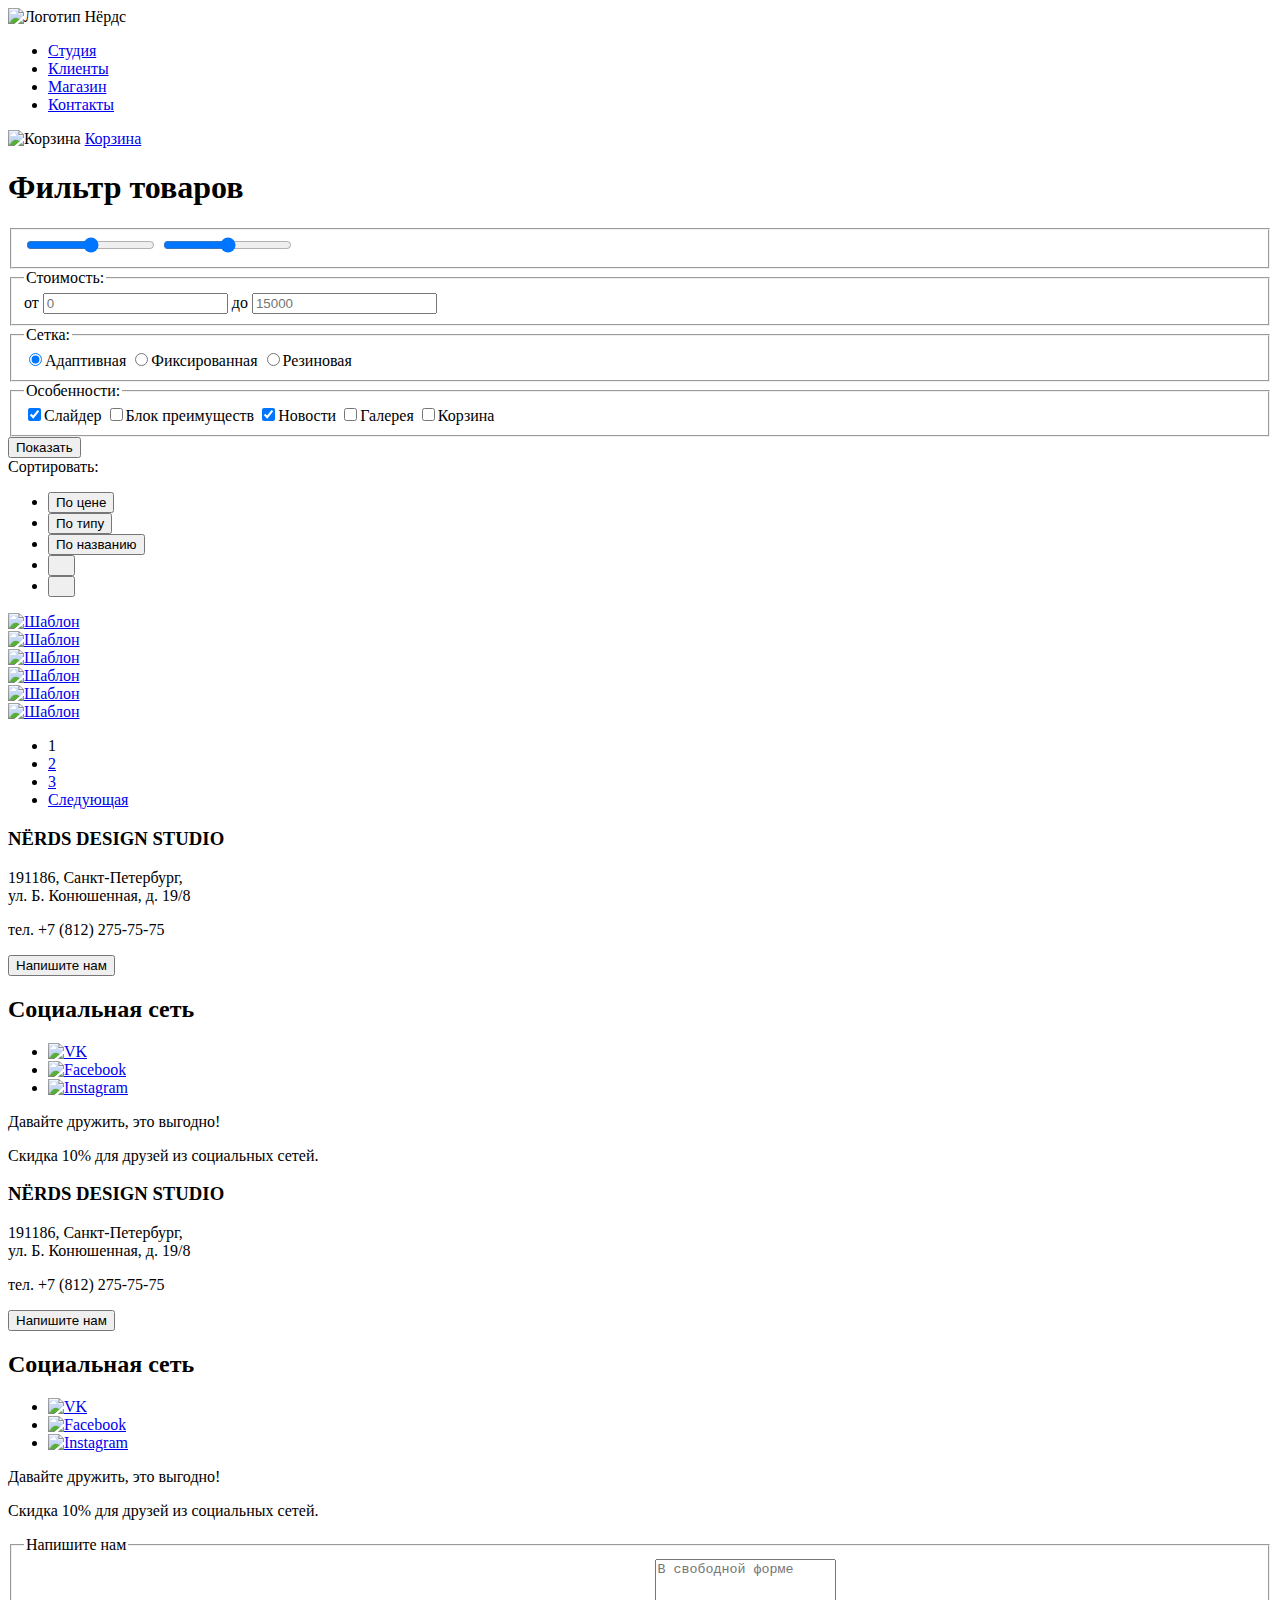
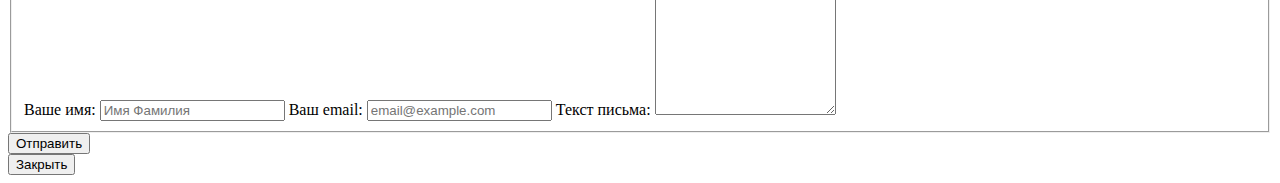
==== catalog.html @ 6b49ff83 "add catalog.html" ====
<!DOCTYPE html>
<html lang="ru">
  <head>
    <meta charset="utf-8" />
    <title>HTML Academy: Нёрдс</title>
  </head>
  <body>
    <header class="main-header">
      <nav class="main-header-nav">
        <a class="main-header-logo">
          <img
            src="img/logo/nerds-logo.svg"
            width="160"
            height="65"
            alt="Логотип Нёрдс"
          />
        </a>
        <ul class="list-navigation">
          <li class="item-navigation">
            <a href="#">Студия</a>
          </li>
          <li class="item-navigation">
            <a href="#">Клиенты</a>
          </li>
          <li class="item-navigation">
            <a href="catalog.html">Магазин</a>
          </li>
          <li class="item-navigation">
            <a href="#">Контакты</a>
          </li>
        </ul>
        <div class="basket-container">
          <img
            src="img/icon/cart-icon.svg"
            width="15"
            height="11"
            alt="Корзина"
          />
          <a href="#" class="link-basket">Корзина</a>
        </div>
      </nav>
    </header>

    <main class="main-container">
      <h1 class="header-hidden">Фильтр товаров</h1>
      <section class="section-filter">
        <form
          action="https://echo.htmlacademy.ru/"
          method="GET"
          class="form-filter"
        >
          <fieldset class="filter-range-price">
            <input
              class="range-price-line"
              type="range"
              name="range1"
              min="0"
              max="15000"
            />
            <input
              class="range-price-line"
              type="range"
              name="range2"
              min="0"
              max="15000"
            />
          </fieldset>
          <fieldset class="filter-price">
            <legend class="title">Стоимость:</legend>
            <label for="range1" class="filter-label">от</label>
            <input
              class="filter-input-price"
              type="text"
              id="range1"
              placeholder="0"
            />
            <label for="range2" class="filter-label">до</label>
            <input
              class="filter-input-price"
              type="text"
              id="range2"
              placeholder="15000"
            />
          </fieldset>

          <fieldset class="fieldset-grid">
            <legend class="title">Сетка:</legend>
            <label class="filter-label"
              ><input
                class="grid-radio"
                type="radio"
                name="typeGrid"
                checked
              />Адаптивная</label
            >
            <label class="filter-label"
              ><input
                class="filter-grid-radio"
                type="radio"
                name="typeGrid"
              />Фиксированная</label
            >
            <label class="filter-label"
              ><input
                class="filter-grid-radio"
                type="radio"
                name="typeGrid"
              />Резиновая</label
            >
          </fieldset>

          <fieldset class="fieldset-feature">
            <legend class="title">Особенности:</legend>
            <label class="filter-label"
              ><input
                class="filter-feature-checkbox"
                type="checkbox"
                name="sliderBox"
                checked
                value="slider"
              />Слайдер</label
            >
            <label class="filter-label"
              ><input
                class="filter-feature-checkbox"
                type="checkbox"
                name="benefitsBox"
                value="benefits"
              />Блок преимуществ</label
            >
            <label class="filter-label"
              ><input
                class="filter-feature-checkbox"
                type="checkbox"
                name="newsBox"
                checked
                value="news"
              />Новости</label
            >
            <label class="filter-label"
              ><input
                class="filter-feature-checkbox"
                type="checkbox"
                name="galleryBox"
                value="gallery"
              />Галерея</label
            >
            <label class="filter-label"
              ><input
                class="filter-feature-checkbox"
                type="checkbox"
                name="basketBox"
                value="basket"
              />Корзина</label
            >
          </fieldset>
          <button type="submit" class="button">Показать</button>
        </form>
      </section>
      <section class="section-products">
        <div class="sort-navigation">
          <span class="title">Сортировать:</span>
          <ul class="list-sort-filter">
            <li class="sort-filter-item">
              <button type="submit" class="button-sort">По цене</button>
            </li>
            <li class="sort-filter-item">
              <button type="submit" class="button-sort">По типу</button>
            </li>
            <li class="sort-filter-item">
              <button type="submit" class="button-sort">По названию</button>
            </li>
            <li class="sort-filter-item">
              <button type="button" class="button-sort-down">
                <img
                  src="img/icon/icon-down-dir.svg"
                  width="11"
                  height="10"
                  alt=""
                />
              </button>
            </li>
            <li>
              <button type="button" class="button-sort-up">
                <img
                  src="img/icon/icon-up-dir.svg"
                  width="11"
                  height="10"
                  alt=""
                />
              </button>
            </li>
          </ul>
        </div>

        <div class="result-sort-navigation">
          <article class="product">
            <a href="#"
              ><img
                src="img/photo/img-sedona.png"
                alt="Шаблон"
                width="359"
                height="578"
            /></a>
          </article>
          <article class="product">
            <a href="#"
              ><img
                src="img/photo/img-pink.png"
                alt="Шаблон"
                width="358"
                height="578"
            /></a>
          </article>
          <article class="product">
            <a href="#"
              ><img
                src="img/photo/img-barbershop.png"
                alt="Шаблон"
                width="358"
                height="578"
            /></a>
          </article>
          <article class="product">
            <a href="#"
              ><img
                src="img/photo/img-mishka.png"
                alt="Шаблон"
                width="358"
                height="578"
            /></a>
          </article>
          <article class="product">
            <a href="#"
              ><img
                src="img/photo/img-aplus.png"
                alt="Шаблон"
                width="358"
                height="578"
            /></a>
          </article>
          <article class="product">
            <a href="#"
              ><img
                src="img/photo/img-kvast.png"
                alt="Шаблон"
                width="359"
                height="578"
            /></a>
          </article>
        </div>
        <div class="pagination-container">
          <ul class="pagination">
            <li class="pagination-number"><a>1</a></li>
            <li class="pagination-number"><a href="#">2</a></li>
            <li class="pagination-number"><a href="#">3</a></li>
            <li class="pagination-number"><a href="#">Следующая</a></li>
          </ul>
        </div>
      </section>
    </main>

    <footer class="main-footer">
      <section class="section-map">
        <article class="address-article">
          <h3 class="address-header">NЁRDS DESIGN STUDIO</h3>
          <p class="address-text">
            191186, Санкт-Петербург,<br />
            ул. Б. Конюшенная, д. 19/8
          </p>
          <p class="contact">тел. +7 (812) 275-75-75</p>
          <button type="button" class="button">Напишите нам</button>
        </article>
      </section>
      <div class="social-container">
        <h2 class="header-hidden">Социальная сеть</h2>
        <ul class="social-list">
          <li class="social-item">
            <a href="https://vk.com/" target="_blank" class="social-button">
              <img src="img/icon/vk-icon.svg" width="81" height="81" alt="VK" />
            </a>
          </li>
          <li class="social-item">
            <a
              href="https://www.facebook.com/"
              target="_blank"
              class="social-button"
            >
              <img
                src="img/icon/fb-icon.svg"
                width="81"
                height="81"
                alt="Facebook"
              />
            </a>
          </li>
          <li class="social-item">
            <a
              href="https://www.instagram.com/"
              target="_blank"
              class="social-button"
            >
              <img
                src="img/icon/insta-icon.svg"
                width="81"
                height="81"
                alt="Instagram"
              />
            </a>
          </li>
        </ul>
      </div>
      <div>
        <p class="text">Давайте дружить, это выгодно!</p>
        <p class="text">Скидка 10% для друзей из социальных сетей.</p>
      </div>

      <section class="section-map">
        <article class="address-article">
          <h3 class="address-header">NЁRDS DESIGN STUDIO</h3>
          <p class="address-text">
            191186, Санкт-Петербург,<br />
            ул. Б. Конюшенная, д. 19/8
          </p>
          <p class="contact">тел. +7 (812) 275-75-75</p>
          <button type="button" class="button">Напишите нам</button>
        </article>
      </section>
      <div class="social-container">
        <h2 class="header-hidden">Социальная сеть</h2>
        <ul class="social-list">
          <li class="social-item">
            <a href="https://vk.com/" target="_blank">
              <img src="img/icon/vk-icon.svg" width="26" height="15" alt="VK" />
            </a>
          </li>
          <li class="social-item">
            <a href="https://www.facebook.com/" target="_blank">
              <img
                src="img/icon/fb-icon.svg"
                width="12"
                height="22"
                alt="Facebook"
              />
            </a>
          </li>
          <li class="social-item">
            <a href="https://www.instagram.com/" target="_blank">
              <img
                src="img/icon/insta-icon.svg"
                width="21"
                height="21"
                alt="Instagram"
              />
            </a>
          </li>
        </ul>
      </div>
      <div>
        <p class="text">Давайте дружить, это выгодно!</p>
        <p class="text">Скидка 10% для друзей из социальных сетей.</p>
      </div>
    </footer>

    <section class="modal">
      <form
        class="form-feedback"
        action="https://echo.htmlacademy.ru/"
        method="POST"
      >
        <fieldset>
          <legend class="legend">Напишите нам</legend>
          <label for="fullname" class="feedback-label">Ваше имя:</label>
          <input
            class="feedback-input"
            type="text"
            name="fullname"
            id="fullname"
            placeholder="Имя Фамилия"
          />
          <label for="email" class="feedback-label">Ваш email:</label>
          <input
            class="feedback-input"
            type="text"
            name="email"
            id="email"
            placeholder="email@example.com "
          />
          <label for="message" class="feedback-label">Текст письма:</label>
          <textarea
            name="message"
            rows="10"
            id="message"
            placeholder="В свободной форме"
          ></textarea>
        </fieldset>
        <button type="submit" class="button">Отправить</button>
      </form>
      <button type="button" class="modal-close">Закрыть</button>
    </section>
  </body>
</html>
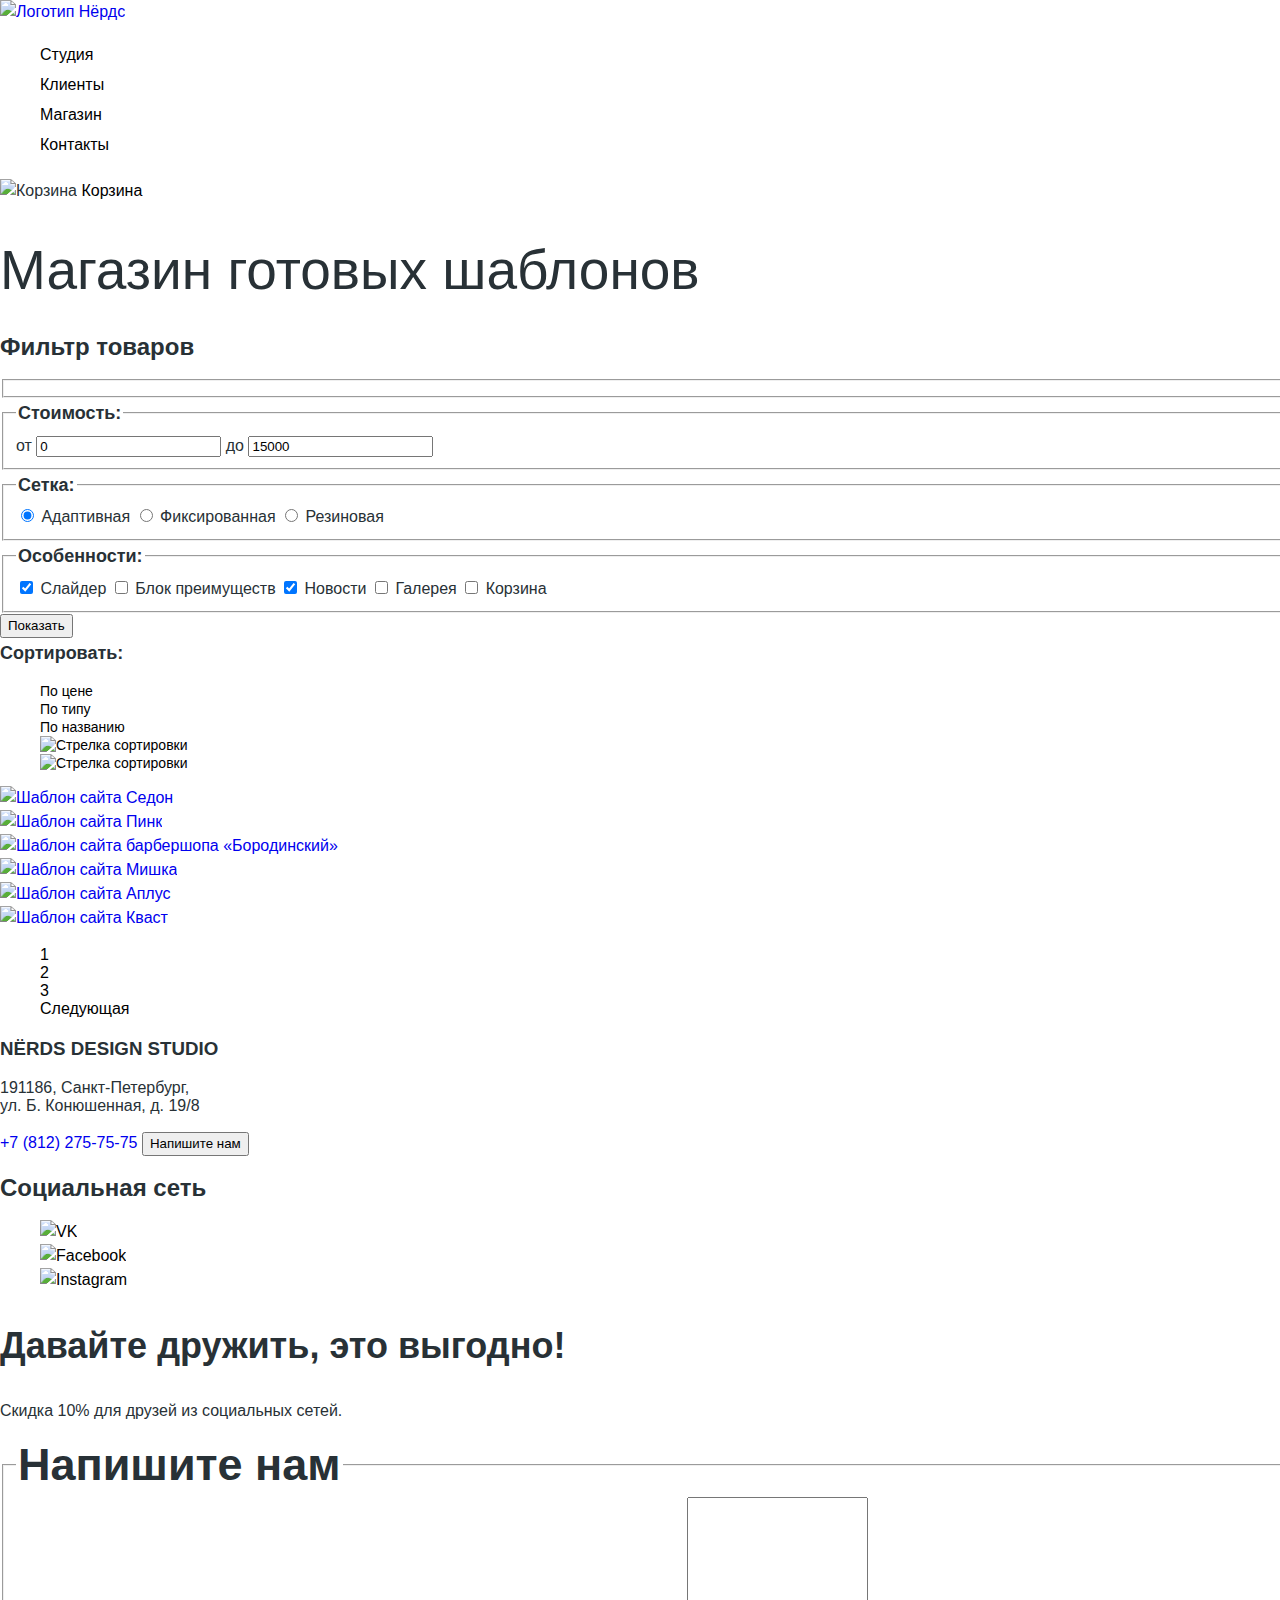
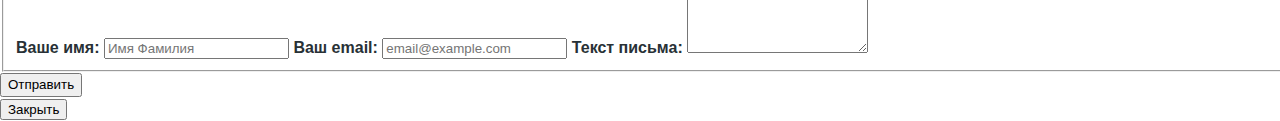
==== commit 3fd6757e: "Graphics of all page" ====
--- a/catalog.html
+++ b/catalog.html
@@ -1,13 +1,17 @@
 <!DOCTYPE html>
-<html lang="ru">
+<html class="page" lang="ru">
   <head>
     <meta charset="utf-8" />
+    <link rel="stylesheet" href="css/normalize.css" />
+    <link rel="stylesheet" href="css/style.css" />
+    <link rel="icon" href="favicon.ico" />
+    <link rel="manifest" href="manifest.webmanifest" />
     <title>HTML Academy: Нёрдс</title>
   </head>
-  <body>
+  <body class="page-body">
     <header class="main-header">
       <nav class="main-header-nav">
-        <a class="main-header-logo">
+        <a href="index.html" class="main-header-logo">
           <img
             src="img/logo/nerds-logo.svg"
             width="160"
@@ -29,166 +33,160 @@
             <a href="#">Контакты</a>
           </li>
         </ul>
-        <div class="basket-container">
+        <div class="cart-container">
           <img
             src="img/icon/cart-icon.svg"
             width="15"
             height="11"
             alt="Корзина"
           />
-          <a href="#" class="link-basket">Корзина</a>
+          <a class="link-cart" href="#">Корзина</a>
         </div>
       </nav>
     </header>
 
     <main class="main-container">
-      <h1 class="header-hidden">Фильтр товаров</h1>
+      <h1 class="catalog-title">Магазин готовых шаблонов</h1>
       <section class="section-filter">
+        <h2 class="visually-hidden">Фильтр товаров</h2>
         <form
+          class="form-filter"
           action="https://echo.htmlacademy.ru/"
           method="GET"
-          class="form-filter"
         >
           <fieldset class="filter-range-price">
-            <input
-              class="range-price-line"
-              type="range"
-              name="range1"
-              min="0"
-              max="15000"
-            />
-            <input
-              class="range-price-line"
-              type="range"
-              name="range2"
-              min="0"
-              max="15000"
-            />
+            <div></div>
+            <div></div>
           </fieldset>
           <fieldset class="filter-price">
             <legend class="title">Стоимость:</legend>
-            <label for="range1" class="filter-label">от</label>
+            <label class="filter-label" for="start-price">от</label>
             <input
               class="filter-input-price"
-              type="text"
-              id="range1"
+              type="number"
+              id="start-price"
+              value="0"
               placeholder="0"
-            />
-            <label for="range2" class="filter-label">до</label>
+              >
+            <label class="filter-label" for="end-price">до</label>
             <input
               class="filter-input-price"
-              type="text"
-              id="range2"
+              type="number"
+              id="end-price"
+              value="15000"
               placeholder="15000"
-            />
+              >
           </fieldset>
 
           <fieldset class="fieldset-grid">
             <legend class="title">Сетка:</legend>
-            <label class="filter-label"
-              ><input
-                class="grid-radio"
-                type="radio"
-                name="typeGrid"
-                checked
-              />Адаптивная</label
-            >
-            <label class="filter-label"
-              ><input
+            <label class="filter-label">
+              <input
+               class="radio-grid"
+               type="radio"
+               name="type-grid"
+               value="adaptive"
+               checked>
+               Адаптивная
+            </label>
+            <label class="filter-label">
+              <input
+               class="filter-grid-radio"
+               type="radio"
+               name="type-grid"
+               value="fix">
+               Фиксированная
+               </label>
+            <label class="filter-label">
+              <input
                 class="filter-grid-radio"
                 type="radio"
-                name="typeGrid"
-              />Фиксированная</label
-            >
-            <label class="filter-label"
-              ><input
-                class="filter-grid-radio"
-                type="radio"
-                name="typeGrid"
-              />Резиновая</label
-            >
+                name="type-grid"
+                value="rubber">
+                Резиновая
+              </label>
           </fieldset>
 
           <fieldset class="fieldset-feature">
             <legend class="title">Особенности:</legend>
-            <label class="filter-label"
-              ><input
-                class="filter-feature-checkbox"
-                type="checkbox"
-                name="sliderBox"
-                checked
+            <label class="filter-label">
+              <input
+                class="filter-feature-checkbox"
+                type="checkbox"
+                name="slider-box"
                 value="slider"
-              />Слайдер</label
-            >
-            <label class="filter-label"
-              ><input
-                class="filter-feature-checkbox"
-                type="checkbox"
-                name="benefitsBox"
-                value="benefits"
-              />Блок преимуществ</label
-            >
-            <label class="filter-label"
-              ><input
-                class="filter-feature-checkbox"
-                type="checkbox"
-                name="newsBox"
-                checked
+                checked>
+                Слайдер
+                </label>
+            <label class="filter-label">
+              <input
+                class="filter-feature-checkbox"
+                type="checkbox"
+                name="benefits-box"
+                value="benefits">
+              Блок преимуществ
+            </label>
+            <label class="filter-label">
+              <input
+                class="filter-feature-checkbox"
+                type="checkbox"
+                name="news-box"
                 value="news"
-              />Новости</label
-            >
-            <label class="filter-label"
-              ><input
-                class="filter-feature-checkbox"
-                type="checkbox"
-                name="galleryBox"
-                value="gallery"
-              />Галерея</label
-            >
-            <label class="filter-label"
-              ><input
-                class="filter-feature-checkbox"
-                type="checkbox"
-                name="basketBox"
-                value="basket"
-              />Корзина</label
-            >
+                checked>
+                Новости
+                </label>
+            <label class="filter-label">
+              <input
+                class="filter-feature-checkbox"
+                type="checkbox"
+                name="gallery-box"
+                value="gallery">
+                Галерея
+                </label>
+            <label class="filter-label">
+              <input
+                class="filter-feature-checkbox"
+                type="checkbox"
+                name="cart-box"
+                value="cart">
+                Корзина
+                </label>
           </fieldset>
-          <button type="submit" class="button">Показать</button>
+          <button class="button" type="submit">Показать</button>
         </form>
       </section>
       <section class="section-products">
         <div class="sort-navigation">
           <span class="title">Сортировать:</span>
           <ul class="list-sort-filter">
-            <li class="sort-filter-item">
-              <button type="submit" class="button-sort">По цене</button>
-            </li>
-            <li class="sort-filter-item">
-              <button type="submit" class="button-sort">По типу</button>
-            </li>
-            <li class="sort-filter-item">
-              <button type="submit" class="button-sort">По названию</button>
-            </li>
-            <li class="sort-filter-item">
-              <button type="button" class="button-sort-down">
+            <li class="item-sort-filter">
+              <a href="#" class="button-sort">По цене</a>
+            </li>
+            <li class="item-sort-filter">
+              <a class="button-sort" href="#">По типу</a>
+            </li>
+            <li class="item-sort-filter">
+              <a class="button-sort" href="#">По названию</a>
+            </li>
+            <li class="item-sort-filter">
+              <a class="button-sort-down" href="#">
                 <img
                   src="img/icon/icon-down-dir.svg"
                   width="11"
                   height="10"
-                  alt=""
+                  alt="Стрелка сортировки"
                 />
-              </button>
+              </a>
             </li>
             <li>
-              <button type="button" class="button-sort-up">
+              <a class="button-sort-up" href="#">
                 <img
                   src="img/icon/icon-up-dir.svg"
                   width="11"
                   height="10"
-                  alt=""
+                  alt="Стрелка сортировки"
                 />
-              </button>
+              </a>
             </li>
           </ul>
         </div>
@@ -198,55 +196,59 @@
             <a href="#"
               ><img
                 src="img/photo/img-sedona.png"
-                alt="Шаблон"
                 width="359"
                 height="578"
+                alt="Шаблон сайта Седон"
             /></a>
           </article>
           <article class="product">
             <a href="#"
               ><img
                 src="img/photo/img-pink.png"
-                alt="Шаблон"
                 width="358"
                 height="578"
+                alt="Шаблон сайта Пинк"
             /></a>
           </article>
           <article class="product">
-            <a href="#"
-              ><img
+            <a href="#">
+              <img
                 src="img/photo/img-barbershop.png"
-                alt="Шаблон"
                 width="358"
                 height="578"
-            /></a>
-          </article>
-          <article class="product">
-            <a href="#"
-              ><img
+                alt="Шаблон сайта барбершопа «Бородинский»"
+              />
+             </a>
+          </article>
+          <article class="product">
+            <a href="#">
+              <img
                 src="img/photo/img-mishka.png"
-                alt="Шаблон"
                 width="358"
                 height="578"
-            /></a>
-          </article>
-          <article class="product">
-            <a href="#"
-              ><img
+                alt="Шаблон сайта Мишка"
+            />
+            </a>
+          </article>
+          <article class="product">
+            <a href="#">
+              <img
                 src="img/photo/img-aplus.png"
-                alt="Шаблон"
                 width="358"
                 height="578"
-            /></a>
-          </article>
-          <article class="product">
-            <a href="#"
-              ><img
+                alt="Шаблон сайта Аплус"
+            />
+            </a>
+          </article>
+          <article class="product">
+            <a href="#">
+              <img
                 src="img/photo/img-kvast.png"
-                alt="Шаблон"
                 width="359"
                 height="578"
-            /></a>
+                alt="Шаблон сайта Кваст"
+            />
+           </a>
           </article>
         </div>
         <div class="pagination-container">
@@ -262,79 +264,26 @@
 
     <footer class="main-footer">
       <section class="section-map">
+        <!-- <img src="" alt="Карта офиса по адресу улица Б. Конюшенная, д. 19/8" /> -->
         <article class="address-article">
           <h3 class="address-header">NЁRDS DESIGN STUDIO</h3>
           <p class="address-text">
             191186, Санкт-Петербург,<br />
             ул. Б. Конюшенная, д. 19/8
           </p>
-          <p class="contact">тел. +7 (812) 275-75-75</p>
-          <button type="button" class="button">Напишите нам</button>
+          <a href="tel:+78122757575">+7 (812) 275-75-75</a>
+          <button class="button" type="button">Напишите нам</button>
         </article>
       </section>
       <div class="social-container">
-        <h2 class="header-hidden">Социальная сеть</h2>
-        <ul class="social-list">
-          <li class="social-item">
-            <a href="https://vk.com/" target="_blank" class="social-button">
-              <img src="img/icon/vk-icon.svg" width="81" height="81" alt="VK" />
-            </a>
-          </li>
-          <li class="social-item">
-            <a
-              href="https://www.facebook.com/"
-              target="_blank"
-              class="social-button"
-            >
-              <img
-                src="img/icon/fb-icon.svg"
-                width="81"
-                height="81"
-                alt="Facebook"
-              />
-            </a>
-          </li>
-          <li class="social-item">
-            <a
-              href="https://www.instagram.com/"
-              target="_blank"
-              class="social-button"
-            >
-              <img
-                src="img/icon/insta-icon.svg"
-                width="81"
-                height="81"
-                alt="Instagram"
-              />
-            </a>
-          </li>
-        </ul>
-      </div>
-      <div>
-        <p class="text">Давайте дружить, это выгодно!</p>
-        <p class="text">Скидка 10% для друзей из социальных сетей.</p>
-      </div>
-
-      <section class="section-map">
-        <article class="address-article">
-          <h3 class="address-header">NЁRDS DESIGN STUDIO</h3>
-          <p class="address-text">
-            191186, Санкт-Петербург,<br />
-            ул. Б. Конюшенная, д. 19/8
-          </p>
-          <p class="contact">тел. +7 (812) 275-75-75</p>
-          <button type="button" class="button">Напишите нам</button>
-        </article>
-      </section>
-      <div class="social-container">
-        <h2 class="header-hidden">Социальная сеть</h2>
-        <ul class="social-list">
-          <li class="social-item">
+        <h2 class="visually-hidden">Социальная сеть</h2>
+        <ul class="list-social">
+          <li class="item-social">
             <a href="https://vk.com/" target="_blank">
               <img src="img/icon/vk-icon.svg" width="26" height="15" alt="VK" />
             </a>
           </li>
-          <li class="social-item">
+          <li class="item-social">
             <a href="https://www.facebook.com/" target="_blank">
               <img
                 src="img/icon/fb-icon.svg"
@@ -344,7 +293,7 @@
               />
             </a>
           </li>
-          <li class="social-item">
+          <li class="item-social">
             <a href="https://www.instagram.com/" target="_blank">
               <img
                 src="img/icon/insta-icon.svg"
@@ -357,8 +306,8 @@
         </ul>
       </div>
       <div>
-        <p class="text">Давайте дружить, это выгодно!</p>
-        <p class="text">Скидка 10% для друзей из социальных сетей.</p>
+        <p class="footer-slogan">Давайте дружить, это выгодно!</p>
+        <p class="footer-text">Скидка 10% для друзей из социальных сетей.</p>
       </div>
     </footer>
 
@@ -369,34 +318,35 @@
         method="POST"
       >
         <fieldset>
-          <legend class="legend">Напишите нам</legend>
-          <label for="fullname" class="feedback-label">Ваше имя:</label>
+          <legend class="feedback-legend">Напишите нам</legend>
+          <label class="feedback-label" for="fullname">Ваше имя:</label>
           <input
             class="feedback-input"
             type="text"
             name="fullname"
             id="fullname"
             placeholder="Имя Фамилия"
-          />
-          <label for="email" class="feedback-label">Ваш email:</label>
+          >
+          <label class="feedback-label" for="email">Ваш email:</label>
           <input
             class="feedback-input"
-            type="text"
+            type="email"
             name="email"
             id="email"
             placeholder="email@example.com "
-          />
-          <label for="message" class="feedback-label">Текст письма:</label>
+          >
+          <label class="feedback-label" for="message">Текст письма:</label>
           <textarea
             name="message"
             rows="10"
             id="message"
             placeholder="В свободной форме"
-          ></textarea>
+          >
+        </textarea>
         </fieldset>
-        <button type="submit" class="button">Отправить</button>
+        <button class="button" type="submit">Отправить</button>
       </form>
-      <button type="button" class="modal-close">Закрыть</button>
+      <button class="modal-close" type="button">Закрыть</button>
     </section>
   </body>
 </html>
--- a/css/style.css
+++ b/css/style.css
@@ -0,0 +1,156 @@
+@font-face {
+font-family: "Roboto";
+src:local("Roboto"), url("../fonts/roboto.woff2") format("woff2"),
+     url("../fonts/roboto.woff") format("woff");
+font-weight: 400;
+font-style: normal;
+}
+
+@font-face {
+font-family: "Roboto";
+src:local("Roboto"), url("../fonts/robotobold.woff2") format("woff2"),
+    url("../fonts/robotobold.woff") format("woff");
+font-weight: 700;
+font-style: normal;
+}
+
+/* Variables */
+
+:root {
+  --basic-black: #000000;
+  --basic-extra: #283136;
+  --basic-white: #ffffff;
+  --basic-light-gray: #eeeeee;
+  --basic-button: #fb565a;
+  --basic-button-mobile-app: #00ca74;
+  --basic-button-mobile-app-hover: #00bc6c;
+  --basic-button-mobile-app-click: #00aa62;
+  --basic-button-presentation: #efc849;
+  --basic-button-presentation-hover: #efc849;
+  --basic-button-presentation-click: #e5a722;
+  --basic-active-template: #4d4d4d;
+  --basic-button-hover: #e74246;
+  --basic-button-click: #d7373b;
+  --basic-nav-link-hover: #fb565a;
+}
+
+.page-body {
+  min-width: 1440px;
+  margin: 0px;
+  padding: 0px;
+  font-family: "Roboto", Arial, sans-serif;
+  font-size: 16px;
+  line-height: 24px;
+  font-weight: 400;
+  color: var(--basic-extra);
+  background-color: var(--basic-white);
+}
+
+img {
+  max-width: 100%;
+  height: auto;
+}
+
+a {
+  text-decoration: none;
+}
+
+ul {
+  list-style: none;
+}
+
+li > a {
+  list-style: none;
+  color: var(--basic-black);
+}
+
+.link-cart,
+.list-navigation a {
+  color: var(--basic-black);
+  line-height: 30px;
+  font-weight: 500;
+}
+
+.address-text,
+.desc-percent {
+  line-height: 18px;
+}
+
+.percent {
+  font-size: 45px;
+  line-height: 64px;
+  font-weight: 700;
+}
+
+.percent-symbol {
+  font-size: 26px;
+  line-height: 40px;
+  font-weight: 700;
+}
+
+.filter-label {
+  line-height: 20px;
+}
+
+.list-sort-filter {
+  list-style: none;
+  font-size: 14px;
+  line-height: 18px;
+}
+
+.catalog-title,
+.slide-slogan {
+  font-size: 55px;
+  line-height: 55px;
+  font-weight: 500;
+}
+
+.title {
+  font-size: 18px;
+  line-height: 30px;
+  font-weight: 700;
+}
+
+.services-header {
+  font-size: 24px;
+  line-height: 30px;
+  font-weight: 700;
+}
+
+.pagination-number,
+.address-text,
+.feedback-label,
+.button {
+  line-height: 18px;
+}
+
+.footer-slogan {
+  font-size: 36px;
+  line-height: 36px;
+  font-weight: 700;
+}
+
+.filter-label,
+.footer-text {
+  line-height: 22px;
+}
+
+.pagination {
+  line-height: 18px;
+}
+
+.orders-text,
+.benefits-text {
+  font-weight: 700;
+}
+
+.feedback-legend {
+  font-size: 45px;
+  line-height: 53px;
+  font-weight: 700;
+}
+
+.feedback-label {
+  line-height: 18px;
+  font-weight: 700;
+}
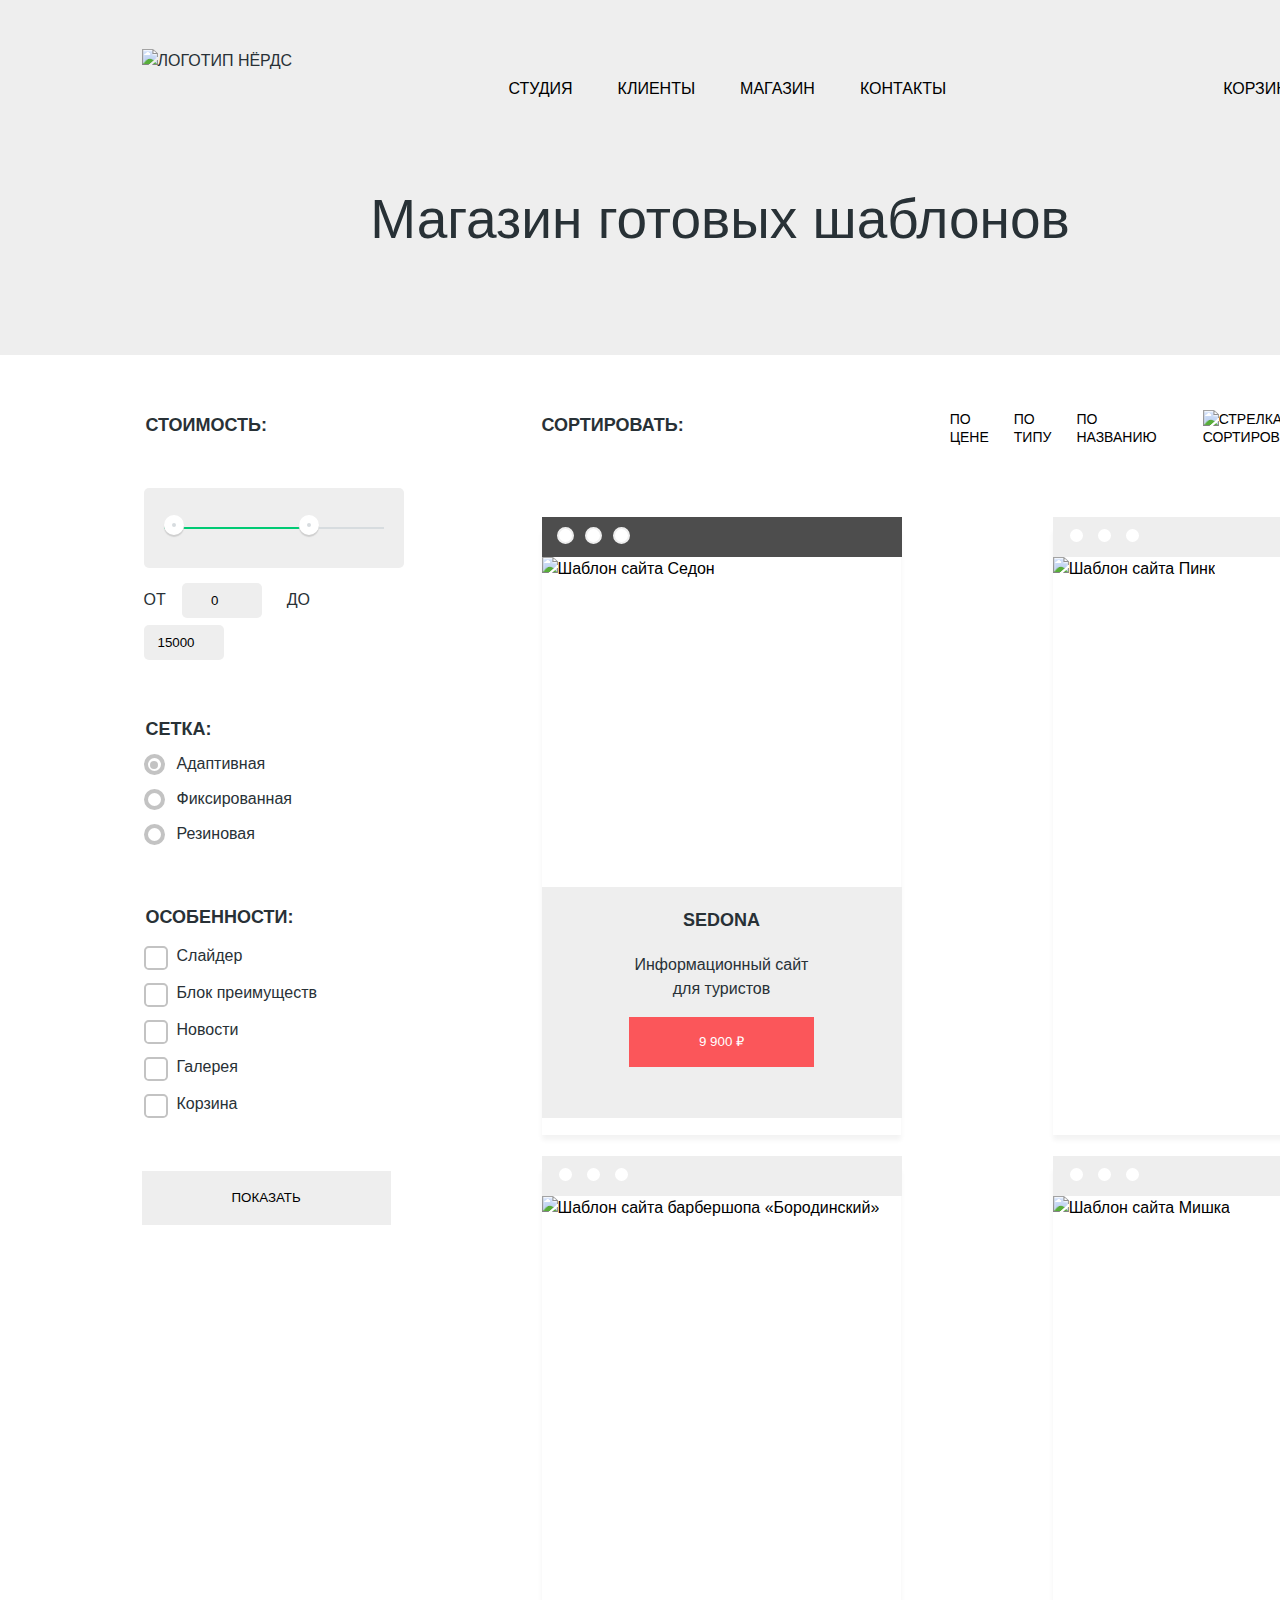
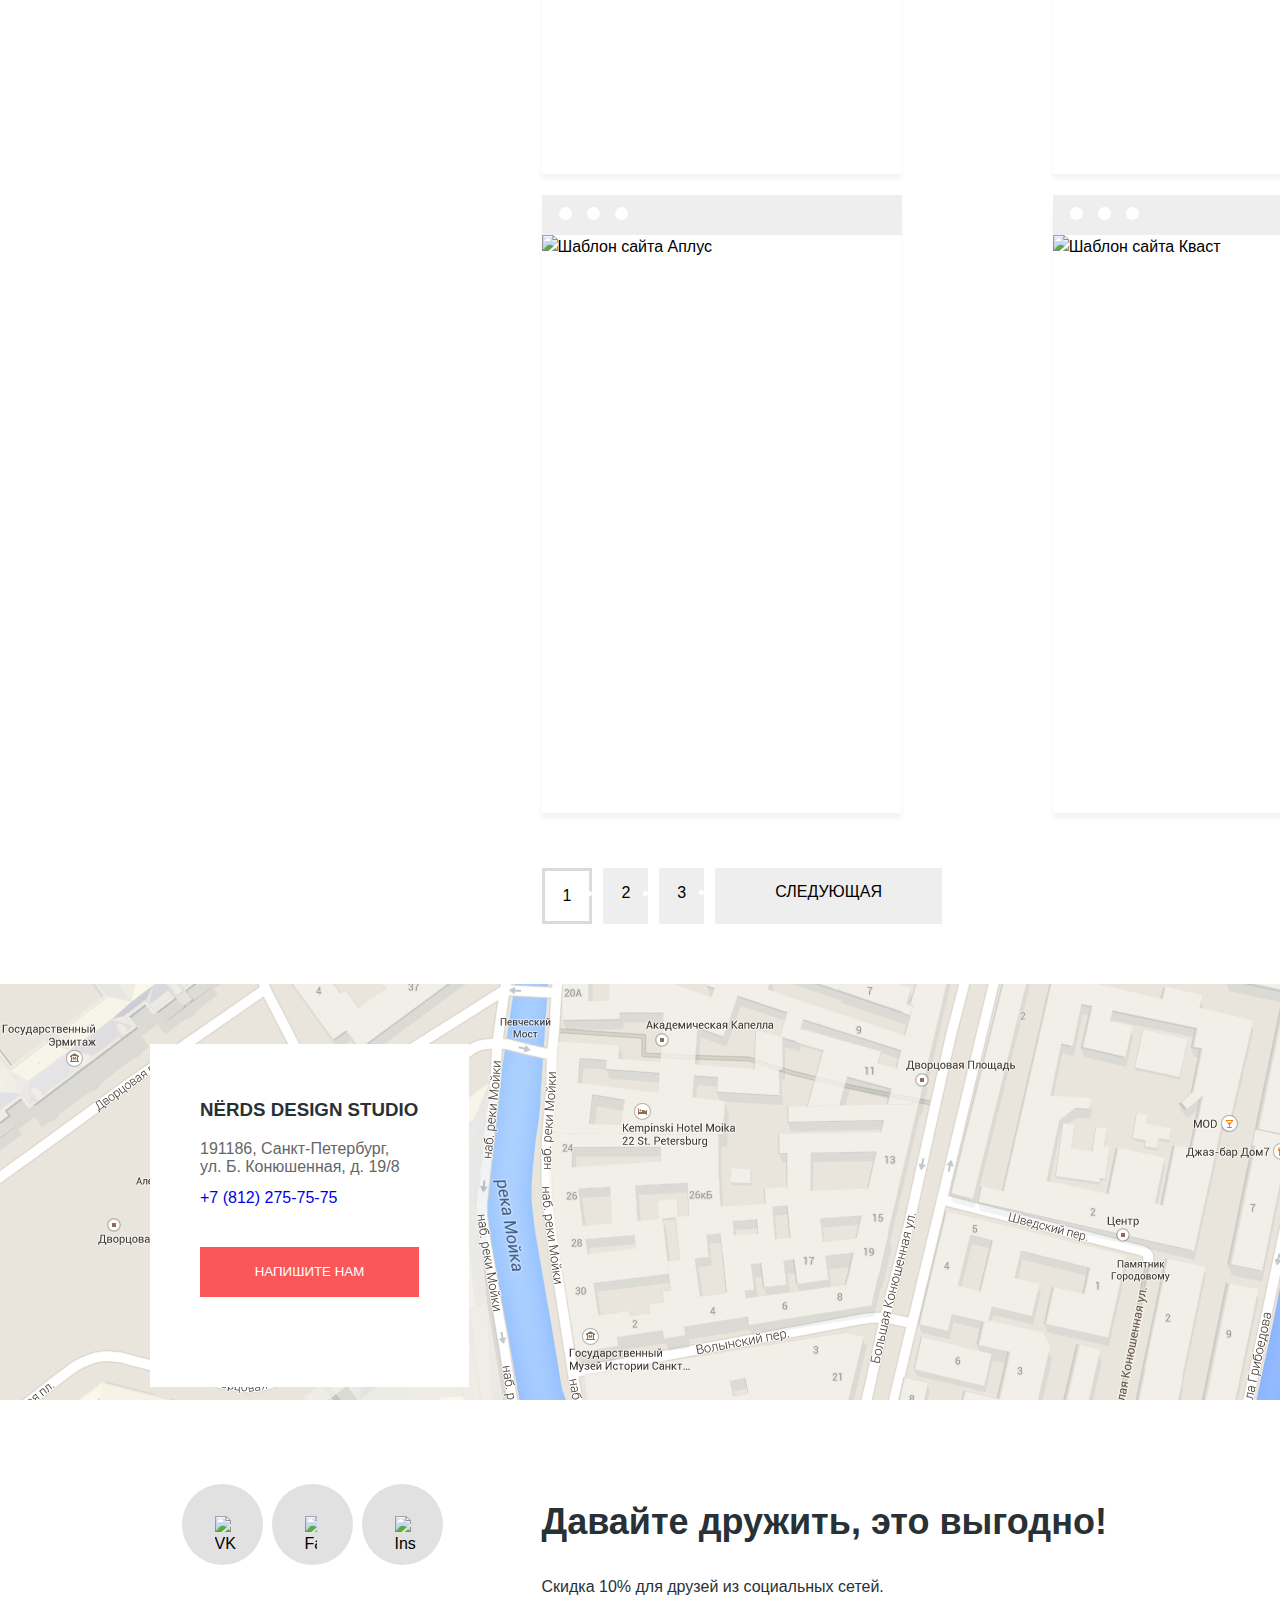
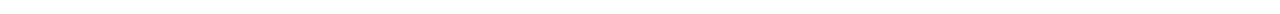
==== commit ab5c94ef: "Завершаем вёрстку главной страницы" ====
--- a/catalog.html
+++ b/catalog.html
@@ -1,24 +1,22 @@
 <!DOCTYPE html>
 <html class="page" lang="ru">
-  <head>
-    <meta charset="utf-8" />
-    <link rel="stylesheet" href="css/normalize.css" />
-    <link rel="stylesheet" href="css/style.css" />
-    <link rel="icon" href="favicon.ico" />
-    <link rel="manifest" href="manifest.webmanifest" />
-    <title>HTML Academy: Нёрдс</title>
-  </head>
-  <body class="page-body">
-    <header class="main-header">
-      <nav class="main-header-nav">
-        <a href="index.html" class="main-header-logo">
-          <img
-            src="img/logo/nerds-logo.svg"
-            width="160"
-            height="65"
-            alt="Логотип Нёрдс"
-          />
-        </a>
+
+<head>
+  <meta charset="utf-8" />
+  <link rel="stylesheet" href="css/normalize.css" />
+  <link rel="stylesheet" href="css/style.css" />
+  <link rel="icon" href="favicon.ico" />
+  <link rel="manifest" href="manifest.webmanifest" />
+  <title>HTML Academy: Нёрдс</title>
+</head>
+
+<body class="page-body">
+  <header class="main-header">
+    <div class="main-header-div container">
+      <a class="main-header-logo">
+        <img src="img/logo/nerds-logo.svg" width="160" height="65" alt="Логотип Нёрдс" />
+      </a>
+      <nav>
         <ul class="list-navigation">
           <li class="item-navigation">
             <a href="#">Студия</a>
@@ -33,126 +31,97 @@
             <a href="#">Контакты</a>
           </li>
         </ul>
-        <div class="cart-container">
-          <img
+      </nav>
+      <a class="link-cart" href="#">
+        <!-- <img
             src="img/icon/cart-icon.svg"
             width="15"
             height="11"
             alt="Корзина"
-          />
-          <a class="link-cart" href="#">Корзина</a>
-        </div>
-      </nav>
-    </header>
-
-    <main class="main-container">
-      <h1 class="catalog-title">Магазин готовых шаблонов</h1>
+          /> -->
+        <span class="cart-text">Корзина</span>
+      </a>
+    </div>
+  </header>
+  <main>
+    <h1 class="catalog-title">Магазин готовых шаблонов</h1>
+    <div class="page-catalog container">
       <section class="section-filter">
         <h2 class="visually-hidden">Фильтр товаров</h2>
-        <form
-          class="form-filter"
-          action="https://echo.htmlacademy.ru/"
-          method="GET"
-        >
-          <fieldset class="filter-range-price">
-            <div></div>
-            <div></div>
-          </fieldset>
+        <form class="form-filter" action="https://echo.htmlacademy.ru/" method="GET">
+
           <fieldset class="filter-price">
             <legend class="title">Стоимость:</legend>
-            <label class="filter-label" for="start-price">от</label>
-            <input
-              class="filter-input-price"
-              type="number"
-              id="start-price"
-              value="0"
-              placeholder="0"
-              >
-            <label class="filter-label" for="end-price">до</label>
-            <input
-              class="filter-input-price"
-              type="number"
-              id="end-price"
-              value="15000"
-              placeholder="15000"
-              >
+            <div class="range-controls">
+              <div class="scale">
+                <div class="bar"></div>
+              </div>
+            </div>
+
+            <div class="price-controls">
+              <label class="filter-label min-price-label" for="start-price">от</label>
+              <input class="filter-input-price min-price" type="number" id="start-price" value="0" placeholder="0" />
+              <label class="filter-label min-price-label" for="end-price">до</label>
+              <input class="filter-input-price" type="number" id="end-price" value="15000" placeholder="15000" />
+            </div>
           </fieldset>
 
           <fieldset class="fieldset-grid">
             <legend class="title">Сетка:</legend>
-            <label class="filter-label">
-              <input
-               class="radio-grid"
-               type="radio"
-               name="type-grid"
-               value="adaptive"
-               checked>
-               Адаптивная
-            </label>
-            <label class="filter-label">
-              <input
-               class="filter-grid-radio"
-               type="radio"
-               name="type-grid"
-               value="fix">
-               Фиксированная
-               </label>
-            <label class="filter-label">
-              <input
-                class="filter-grid-radio"
-                type="radio"
-                name="type-grid"
-                value="rubber">
-                Резиновая
-              </label>
+
+            <input class="visually-hidden filter-grid-radio" id="filter-adaptive" type="radio" name="type-grid"
+              value="adaptive" checked />
+            <label class="filter-label" for="filter-adaptive">
+              Адаптивная
+            </label>
+
+            <input class="visually-hidden filter-grid-radio" id="filter-fix" type="radio" name="type-grid"
+              value="fix" />
+            <label class="filter-label" for="filter-fix">
+              Фиксированная
+            </label>
+
+            <input class="visually-hidden filter-grid-radio" id="filter-rubber" type="radio" name="type-grid"
+              value="rubber" />
+            <label class="filter-label" for="filter-rubber">
+              Резиновая
+            </label>
           </fieldset>
 
           <fieldset class="fieldset-feature">
             <legend class="title">Особенности:</legend>
-            <label class="filter-label">
-              <input
-                class="filter-feature-checkbox"
-                type="checkbox"
-                name="slider-box"
-                value="slider"
-                checked>
-                Слайдер
-                </label>
-            <label class="filter-label">
-              <input
-                class="filter-feature-checkbox"
-                type="checkbox"
-                name="benefits-box"
-                value="benefits">
+
+            <input class="visually-hidden filter-feature-checkbox" id="filter-slider" type="checkbox" name="slider-box"
+              value="slider" checked />
+            <label class="filter-label" for="filter-slider">
+              Слайдер
+            </label>
+
+            <input class="visually-hidden filter-feature-checkbox" id="filter-benefits-box" type="checkbox"
+              name="benefits-box" value="benefits" />
+            <label class="filter-label" for="filter-benefits-box">
               Блок преимуществ
             </label>
-            <label class="filter-label">
-              <input
-                class="filter-feature-checkbox"
-                type="checkbox"
-                name="news-box"
-                value="news"
-                checked>
-                Новости
-                </label>
-            <label class="filter-label">
-              <input
-                class="filter-feature-checkbox"
-                type="checkbox"
-                name="gallery-box"
-                value="gallery">
-                Галерея
-                </label>
-            <label class="filter-label">
-              <input
-                class="filter-feature-checkbox"
-                type="checkbox"
-                name="cart-box"
-                value="cart">
-                Корзина
-                </label>
+
+            <input class="visually-hidden filter-feature-checkbox" id="filter-news" type="checkbox" name="news-box"
+              value="news" checked />
+            <label class="filter-label" for="filter-news">
+              Новости
+            </label>
+
+            <input class="visually-hidden filter-feature-checkbox" id="filter-gallery" type="checkbox"
+              name="gallery-box" value="gallery" />
+            <label class="filter-label" for="filter-gallery">
+              Галерея
+            </label>
+
+            <input class="visually-hidden filter-feature-checkbox" id="filter-cart" type="checkbox" name="cart-box"
+              value="cart" />
+            <label class="filter-label" for="filter-cart">
+              Корзина
+            </label>
           </fieldset>
-          <button class="button" type="submit">Показать</button>
+          <button class="button button-filter" type="submit">Показать</button>
         </form>
       </section>
       <section class="section-products">
@@ -168,119 +137,136 @@
             <li class="item-sort-filter">
               <a class="button-sort" href="#">По названию</a>
             </li>
-            <li class="item-sort-filter">
+            <li class="item-sort-filter icon-filter">
               <a class="button-sort-down" href="#">
-                <img
-                  src="img/icon/icon-down-dir.svg"
-                  width="11"
-                  height="10"
-                  alt="Стрелка сортировки"
-                />
+                <img src="img/icon/icon-down-dir.svg" width="11" height="10" alt="Стрелка сортировки" />
               </a>
             </li>
             <li>
               <a class="button-sort-up" href="#">
-                <img
-                  src="img/icon/icon-up-dir.svg"
-                  width="11"
-                  height="10"
-                  alt="Стрелка сортировки"
-                />
+                <img src="img/icon/icon-up-dir.svg" width="11" height="10" alt="Стрелка сортировки" />
               </a>
             </li>
           </ul>
         </div>
 
-        <div class="result-sort-navigation">
-          <article class="product">
-            <a href="#"
-              ><img
-                src="img/photo/img-sedona.png"
-                width="359"
-                height="578"
-                alt="Шаблон сайта Седон"
-            /></a>
-          </article>
-          <article class="product">
-            <a href="#"
-              ><img
-                src="img/photo/img-pink.png"
-                width="358"
-                height="578"
-                alt="Шаблон сайта Пинк"
-            /></a>
-          </article>
-          <article class="product">
+        <ul class="result-sort-navigation">
+          <li class="product active-template">
+            <div class="three-circles-container">
+              <div class="circle"></div>
+              <div class="circle"></div>
+              <div class="circle"></div>
+            </div>
+            <a href="#"><img src="img/photo/img-sedona.png" width="359" height="578" alt="Шаблон сайта Седон" /></a>
+            <article class="catalog-modal">
+              <h3 class="catalog-header">Sedona</h3>
+              <p class="catalog-text">
+                Информационный сайт для туристов
+              </p>
+          
+              <button class="button catalog-button" type="button">
+                9 900 ₽
+              </button>
+            </article>
+          </li>
+          <li class="product">
+            <div class="three-circles-container">
+              <div class="circle"></div>
+              <div class="circle"></div>
+              <div class="circle"></div>
+            </div>
+            <a href="#"><img src="img/photo/img-pink.png" width="358" height="578" alt="Шаблон сайта Пинк" /></a>
+     
+          </li>
+          <li class="product">
+            <div class="three-circles-container">
+              <div class="circle"></div>
+              <div class="circle"></div>
+              <div class="circle"></div>
+            </div>
             <a href="#">
-              <img
-                src="img/photo/img-barbershop.png"
-                width="358"
-                height="578"
-                alt="Шаблон сайта барбершопа «Бородинский»"
-              />
-             </a>
-          </article>
-          <article class="product">
+              <img src="img/photo/img-barbershop.png" width="358" height="578"
+                alt="Шаблон сайта барбершопа «Бородинский»" />
+            </a>
+          </li>
+          <li class="product">
+            <div class="three-circles-container">
+              <div class="circle"></div>
+              <div class="circle"></div>
+              <div class="circle"></div>
+            </div>
             <a href="#">
-              <img
-                src="img/photo/img-mishka.png"
-                width="358"
-                height="578"
-                alt="Шаблон сайта Мишка"
-            />
-            </a>
-          </article>
-          <article class="product">
+              <img src="img/photo/img-mishka.png" width="358" height="578" alt="Шаблон сайта Мишка" />
+            </a>
+          </li>
+          <li class="product">
+            <div class="three-circles-container">
+              <div class="circle"></div>
+              <div class="circle"></div>
+              <div class="circle"></div>
+            </div>
             <a href="#">
-              <img
-                src="img/photo/img-aplus.png"
-                width="358"
-                height="578"
-                alt="Шаблон сайта Аплус"
-            />
-            </a>
-          </article>
-          <article class="product">
+              <img src="img/photo/img-aplus.png" width="358" height="578" alt="Шаблон сайта Аплус" />
+            </a>
+          </li>
+          <li class="product">
+            <div class="three-circles-container">
+              <div class="circle"></div>
+              <div class="circle"></div>
+              <div class="circle"></div>
+            </div>
             <a href="#">
-              <img
-                src="img/photo/img-kvast.png"
-                width="359"
-                height="578"
-                alt="Шаблон сайта Кваст"
-            />
-           </a>
-          </article>
-        </div>
+              <img src="img/photo/img-kvast.png" width="359" height="578" alt="Шаблон сайта Кваст" />
+            </a>
+          </li>
+        </ul>
         <div class="pagination-container">
           <ul class="pagination">
-            <li class="pagination-number"><a>1</a></li>
+            <li class="pagination-number active-page"><a>1</a></li>
             <li class="pagination-number"><a href="#">2</a></li>
             <li class="pagination-number"><a href="#">3</a></li>
-            <li class="pagination-number"><a href="#">Следующая</a></li>
+            <li class="pagination-number next"><a href="#">Следующая</a></li>
           </ul>
         </div>
       </section>
-    </main>
-
-    <footer class="main-footer">
-      <section class="section-map">
-        <!-- <img src="" alt="Карта офиса по адресу улица Б. Конюшенная, д. 19/8" /> -->
-        <article class="address-article">
-          <h3 class="address-header">NЁRDS DESIGN STUDIO</h3>
-          <p class="address-text">
-            191186, Санкт-Петербург,<br />
-            ул. Б. Конюшенная, д. 19/8
-          </p>
-          <a href="tel:+78122757575">+7 (812) 275-75-75</a>
-          <button class="button" type="button">Напишите нам</button>
-        </article>
-      </section>
+    </div>
+  </main>
+
+  <footer>
+    <section class="section-map">
+      <h2 class="visually-hidden">Как до нас добраться</h2>
+      <iframe
+        src="https://www.google.com/maps/embed?pb=!1m18!1m12!1m3!1d1998.6037872533252!2d30.32085871602278!3d59.938716481876185!2m3!1f0!2f0!3f0!3m2!1i1024!2i768!4f13.1!3m3!1m2!1s0x4696310fca145cc1%3A0x42b32648d8238007!2z0JHQvtC70YzRiNCw0Y8g0JrQvtC90Y7RiNC10L3QvdCw0Y8g0YPQuy4sIDE5LzgsINCh0LDQvdC60YIt0J_QtdGC0LXRgNCx0YPRgNCzLCDQoNC-0YHRgdC40Y8sIDE5MTE4Ng!5e0!3m2!1sru!2s!4v1616151862139!5m2!1sru!2s"
+        width="1440"
+        height="416"
+        allowfullscreen
+        loading="lazy"
+      ></iframe>
+
+      <article class="address-article">
+        <h3 class="address-header">NЁRDS DESIGN STUDIO</h3>
+        <p class="address-text">
+          191186, Санкт-Петербург,<br />
+          ул. Б. Конюшенная, д. 19/8
+        </p>
+        <a href="tel:+78122757575">+7 (812) 275-75-75</a>
+        <button class="button contact-button" type="button">
+          Напишите нам
+        </button>
+      </article>
+    </section>
+    <div class="sub-footer container">
       <div class="social-container">
         <h2 class="visually-hidden">Социальная сеть</h2>
         <ul class="list-social">
           <li class="item-social">
             <a href="https://vk.com/" target="_blank">
-              <img src="img/icon/vk-icon.svg" width="26" height="15" alt="VK" />
+              <img
+                src="img/icon/vk-icon.svg"
+                width="26"
+                height="15"
+                alt="VK"
+              />
             </a>
           </li>
           <li class="item-social">
@@ -305,20 +291,24 @@
           </li>
         </ul>
       </div>
-      <div>
+      <div class="footer-div">
         <p class="footer-slogan">Давайте дружить, это выгодно!</p>
         <p class="footer-text">Скидка 10% для друзей из социальных сетей.</p>
       </div>
-    </footer>
-
-    <section class="modal">
-      <form
-        class="form-feedback"
-        action="https://echo.htmlacademy.ru/"
-        method="POST"
-      >
-        <fieldset>
-          <legend class="feedback-legend">Напишите нам</legend>
+    </div>
+  </footer>
+
+  <section class="modal modal-feedback">
+    <form
+      class="form-feedback"
+      action="https://echo.htmlacademy.ru/"
+      method="POST"
+    >
+      <div>
+        <legend class="feedback-legend">Напишите нам</legend>
+      </div>
+      <div class="feedback-center-container">
+        <div class="feedback-name-div">
           <label class="feedback-label" for="fullname">Ваше имя:</label>
           <input
             class="feedback-input"
@@ -326,27 +316,36 @@
             name="fullname"
             id="fullname"
             placeholder="Имя Фамилия"
-          >
+          />
+        </div>
+        <div class="feedback-email-div">
           <label class="feedback-label" for="email">Ваш email:</label>
           <input
             class="feedback-input"
             type="email"
             name="email"
             id="email"
-            placeholder="email@example.com "
-          >
+            placeholder="email@example.com"
+          />
+        </div>
+        <div class="feedback-message-div">
           <label class="feedback-label" for="message">Текст письма:</label>
           <textarea
+            class="feedback-input"
             name="message"
             rows="10"
             id="message"
             placeholder="В свободной форме"
-          >
-        </textarea>
-        </fieldset>
-        <button class="button" type="submit">Отправить</button>
-      </form>
-      <button class="modal-close" type="button">Закрыть</button>
-    </section>
-  </body>
+          ></textarea>
+        </div>
+
+        <button class="button feedback-button" type="submit">
+          Отправить
+        </button>
+      </div>
+    </form>
+    <button class="modal-close" type="button" aria-label="Закрыть"></button>
+  </section>
+</body>
+
 </html>
--- a/css/style.css
+++ b/css/style.css
@@ -1,17 +1,17 @@
 @font-face {
-font-family: "Roboto";
-src:local("Roboto"), url("../fonts/roboto.woff2") format("woff2"),
-     url("../fonts/roboto.woff") format("woff");
-font-weight: 400;
-font-style: normal;
+  font-family: "Roboto";
+  src: local("Roboto"), url("../fonts/roboto.woff2") format("woff2"),
+    url("../fonts/roboto.woff") format("woff");
+  font-weight: 400;
+  font-style: normal;
 }
 
 @font-face {
-font-family: "Roboto";
-src:local("Roboto"), url("../fonts/robotobold.woff2") format("woff2"),
+  font-family: "Roboto";
+  src: local("Roboto"), url("../fonts/robotobold.woff2") format("woff2"),
     url("../fonts/robotobold.woff") format("woff");
-font-weight: 700;
-font-style: normal;
+  font-weight: 700;
+  font-style: normal;
 }
 
 /* Variables */
@@ -26,24 +26,47 @@
   --basic-button-mobile-app-hover: #00bc6c;
   --basic-button-mobile-app-click: #00aa62;
   --basic-button-presentation: #efc849;
-  --basic-button-presentation-hover: #efc849;
+  --basic-button-presentation-hover: #eab534;
   --basic-button-presentation-click: #e5a722;
   --basic-active-template: #4d4d4d;
   --basic-button-hover: #e74246;
   --basic-button-click: #d7373b;
-  --basic-nav-link-hover: #fb565a;
+  --basic-button-focus: #a6a6a6;
+  --social-shape: #e1e1e1;
+  --scale: #d7dcdf;
+  --shadow: #cfcfcf;
+  --bar: #00ca74;
+  --filter-radio: #888888;
+  --button-hover: #dfdfdf;
+  --button-click: #d5d5d5;
+  --border-pagination: #dbdbdb;
+  --border-feedback-fieldset: #d7dcde;
+  --modal-text-box-color: #444444;
+}
+
+.page {
+  height: 100%;
 }
 
 .page-body {
   min-width: 1440px;
   margin: 0px;
   padding: 0px;
-  font-family: "Roboto", Arial, sans-serif;
+  font-family: "Roboto", "Arial", sans-serif;
   font-size: 16px;
   line-height: 24px;
   font-weight: 400;
   color: var(--basic-extra);
   background-color: var(--basic-white);
+  min-height: 100%;
+  display: grid;
+  grid-template-rows: min-content 1fr min-content;
+  align-content: start;
+}
+
+.container {
+  width: 1157px;
+  margin: 0 auto;
 }
 
 img {
@@ -55,20 +78,392 @@
   text-decoration: none;
 }
 
-ul {
-  list-style: none;
-}
-
 li > a {
   list-style: none;
   color: var(--basic-black);
 }
 
-.link-cart,
-.list-navigation a {
-  color: var(--basic-black);
+.visually-hidden {
+  position: absolute;
+  width: 1px;
+  height: 1px;
+  margin: -1px;
+  border: 0;
+  padding: 0;
+  white-space: nowrap;
+  clip-path: inset(100%);
+  clip: rect(0 0 0 0);
+  overflow: hidden;
+}
+.pagination-number,
+.address-text,
+.button {
+  line-height: 18px;
+  color: var(--basic-white);
+  text-align: center;
+  font-weight: 500;
+}
+
+/* Header */
+.main-header {
+  background-color: var(--basic-light-gray);
+  padding-top: 49px;
+}
+
+.main-header-div {
+  display: flex;
+  flex-direction: row;
+  justify-content: space-between;
+  align-items: center;
+  text-transform: uppercase;
+}
+
+.main-header-logo {
+  width: 160px;
+  height: 65px;
+}
+
+/* .main-header-nav {
+  display: flex;
+  flex-direction: row;
+  align-items: center;
+  justify-content: space-between;
+  min-width: 437px;
+  height: 30px;
+} */
+
+.item-navigation {
   line-height: 30px;
   font-weight: 500;
+  margin-right: 45px;
+}
+
+.item-navigation a {
+  display: block;
+  /* outline: 5px solid green; */
+  /* outline-offset: -5px; */
+  /* padding: 25px 20px; */
+}
+
+.main-header-div a:hover,
+.list-navigation a:hover {
+  color: var(--basic-button);
+}
+
+.main-header-div a:focus,
+.list-navigation a:focus {
+  color: var(--basic-button-focus);
+}
+
+.list-navigation {
+  list-style: none;
+  /* outline: 5px solid rgb(90, 12, 12);
+  outline-offset: -5px; */
+  margin: 0;
+  padding: 0;
+  display: flex;
+  flex-direction: row;
+  justify-content: center;
+  align-items: flex-start;
+  padding-top: 14px;
+  flex-wrap: wrap;
+}
+
+.list-navigation a {
+  display: block;
+  position: relative;
+}
+
+.link-cart {
+  position: relative;
+  line-height: 30px;
+  font-weight: 500;
+  padding-top: 14px;
+  color: var(--basic-black);
+  /* outline: 5px solid rgb(90, 12, 12);
+  outline-offset: -5px; */
+}
+
+.link-cart:before {
+  content: "";
+  background-image: url("../img/icon/cart-icon.svg");
+  background-repeat: no-repeat;
+  width: 18px;
+  height: 15px;
+  position: absolute;
+  left: -18px;
+  bottom: 8px;
+}
+
+.cart-text {
+  margin-left: 25px;
+}
+
+/* Head pages */
+.button {
+  display: inline-block;
+  background-color: var(--basic-button);
+  text-transform: uppercase;
+  padding: 15px 40px;
+  border: none;
+  text-align: center;
+  vertical-align: middle;
+}
+.button:hover {
+  background-color: var(--basic-button-hover);
+}
+
+.button:focus {
+  background-color: var(--basic-button-click);
+  color:rgba(255,255,255, 0.3);
+}
+
+.button-mobile-app {
+  background-color: var(--basic-button-mobile-app);
+}
+
+.button-mobile-app:hover {
+  background-color: var(--basic-button-mobile-app-hover);
+}
+
+.button-mobile-app:focus {
+  background-color: var(--basic-button-mobile-app-click);
+ color:rgba(255,255,255, 0.3);
+}
+
+.button-presentation {
+  background-color: var(--basic-button-presentation);
+}
+
+.button-presentation:hover {
+  background-color: var(--basic-button-presentation-hover);
+}
+
+.button-presentation:focus {
+  background-color: var(--basic-button-presentation-click);
+  color:rgba(255,255,255, 0.3);
+}
+
+.slideshow {
+  background-color: var(--basic-light-gray);
+  margin-bottom: 80px;
+  /* outline: 5px solid rgb(90, 12, 12); */
+  /* outline-offset: -5px; */
+  min-height: 431px;
+  position: relative;
+}
+
+.slide {
+  display: grid;
+  grid-template-columns: 397px 760px;
+}
+
+.slide-photo {
+  width: 760px;
+  height: 431px;
+}
+
+.slide-slogan {
+  font-size: 55px;
+  line-height: 55px;
+  font-weight: 500;
+  margin-bottom: 25px;
+  margin-top: 78px;
+  max-width: 397px;
+}
+.current::after {
+  position: absolute;
+  padding: 0;
+  width: 12px;
+  height: 12px;
+  /* background-color: transparent; */
+  background-color: black;
+  border: 4px solid #c4c4c4;
+  border-radius: 50%;
+  /* cursor: pointer; */
+  z-index: 1;
+  left:0;
+}
+.slider-controls {
+  position: absolute;
+  top: 320px;
+  right: 48%;
+  display: flex;
+  min-width: 100px;
+  justify-content: space-between;
+}
+.slider-controls button {
+  position: relative;
+  padding: 0;
+  width: 18px;
+  height: 18px;
+  background-color: var(--basic-white);
+  /* background-color: black; */
+  border: 2px solid var(--basic-white);
+  border-radius: 50%;
+  cursor: pointer;
+}
+
+.slider-controls .current::before {
+  position: absolute;
+  padding: 0;
+  content: "";
+  width: 5px;
+  height: 5px;
+  z-index: 1;
+  left: 3px;
+  top: 3px;
+  background-color: transparent;
+  border: 3px solid #c4c4c4;
+  border-radius: 50%;
+  cursor: pointer;
+}
+.article {
+  margin: 0;
+  padding: 0;
+}
+
+.article .text {
+  max-width: 397px;
+}
+
+.list-services {
+  list-style: none;
+  display: grid;
+  grid-template-columns: 300px 300px 300px;
+  column-gap: 100px;
+  row-gap: 60px;
+  margin: 80px 0;
+  padding: 0;
+}
+
+.list-services li img {
+  width: 300px;
+  height: 146px;
+}
+
+.services-section:after {
+  content: "";
+  position: absolute;
+  background: var(--basic-light-gray);
+  height: 2px;
+  width: 1158px;
+  /* bottom:-44px; */
+}
+
+.text {
+  padding: 0px;
+  margin-top: 0px;
+  margin-bottom: 40px;
+}
+
+.orders-text {
+  margin-top: 40px;
+  margin-bottom: 23px;
+  text-transform: uppercase;
+}
+
+.text-header {
+  font-weight: 500;
+  font-size: 45px;
+  line-height: 45px;
+  margin-bottom: 32px;
+  margin-top: 73px;
+}
+
+.benefits-section {
+  display: flex;
+  width: 1174px;
+  margin: 0;
+  padding: 0;
+}
+
+.partners-section {
+  margin-top: 110px;
+  margin-left: 30px;
+  margin-bottom: 90px;
+  position: relative;
+  /* outline: 5px solid green; */
+}
+
+.item-partner {
+  position: relative;
+  margin: 0;
+  padding: 0;
+  margin-right: 40px;
+}
+.item-partner:not(:last-child):after{
+
+  position: absolute;
+  content: "";
+  background: var(--basic-light-gray);
+  height: 3px;
+  width: 50px;
+  transform: rotate(90deg);
+ left:230px;
+ top:30px;
+}
+
+.partners-section:after {
+  content: "";
+  position: absolute;
+  background: var(--basic-light-gray);
+  height: 2px;
+  width: 1158px;
+  bottom: -25px;
+}
+
+.partners-section:before {
+  content: "";
+  position: absolute;
+  background: var(--basic-light-gray);
+  height: 2px;
+  width: 1158px;
+  bottom: 160px;
+}
+
+.list-partners {
+  list-style: none;
+  /* display: grid;
+  grid-template-columns: 1fr 1fr 1fr 1fr; */
+  list-style: none;
+  display: flex;
+  justify-content: space-between;
+  flex-direction: row;
+  margin: 0;
+  padding: 0;
+  /* margin-top: 46px;
+  margin-bottom: 44px; */
+  /* outline: 5px solid red; */
+}
+
+.benefits-column-one {
+  margin: 0;
+  padding: 0;
+  margin-right: 149px;
+}
+
+/* .benefits-column-two {
+  width: 374px;
+} */
+
+.benefits-column-two img {
+  width: 360px;
+  height: 208px;
+  margin-top: 39px;
+}
+
+.benefits-text {
+  margin-top: 30px;
+  margin-bottom: 28px;
+  text-align: center;
+  font-weight: 700;
+  text-transform: uppercase;
+}
+
+.services-slogan {
+  margin-top: 0;
+  margin-bottom: 32px;
 }
 
 .address-text,
@@ -80,6 +475,7 @@
   font-size: 45px;
   line-height: 64px;
   font-weight: 700;
+  margin: 0;
 }
 
 .percent-symbol {
@@ -88,41 +484,466 @@
   font-weight: 700;
 }
 
-.filter-label {
-  line-height: 20px;
+.list-orders {
+  list-style: none;
+  margin: 0;
+}
+
+/* .list-orders li:before {
+  content: "";
+  border-top: 1px solid var(--basic-button);
+  position: absolute;
+  width: 25px;
+  left: -38px;
+  top: 10px;
+} */
+.list-orders {
+  list-style: none;
+}
+.item-order {
+  margin-bottom: 25px;
+  /* margin-left: 10px; */
+  position: relative;
+}
+
+.list-orders li:before {
+  content: "";
+  border-top: 1px solid red;
+  position: absolute;
+  width: 25px;
+  left: -40px;
+  top: 10px;
+  /* bottom: 0px;
+  left: 0px;
+  right: 0px;
+  top: 0px; */
+}
+
+/* Catalog page */
+
+.page-catalog {
+  display: grid;
+  grid-template-columns: 260px 1fr;
+  align-content: start;
+  column-gap: 140px;
+  /* outline: 5px solid red; */
+  outline-offset: -5px;
+  margin-top: 55px;
+}
+
+.form-filter fieldset {
+  border: none;
+}
+.catalog-button{
+  padding: 16px 70px;
+}
+.range-controls {
+  background-color: var(--basic-light-gray);
+  height: 41px;
+  border-radius: 5px;
+  padding-top: 39px;
+  padding-right: 20px;
+  padding-left: 20px;
+  margin-bottom: 15px;
+}
+
+.range-controls .scale {
+  position: relative;
+  height: 2px;
+  background-color: var(--scale);
+}
+.catalog-header{
+text-transform:uppercase;
+font-size: 18px;
+font-weight: 700;
+line-height: 30px;
+letter-spacing: 0px;
+text-align: center;
+
+}
+.range-controls .bar {
+  width: 70%;
+  height: 2px;
+  background-color: var(--bar);
+}
+
+.scale:before {
+  position: absolute;
+  content: "";
+  width: 4px;
+  height: 4px;
+  padding: 0;
+  border: 8px solid var(--basic-white);
+  background-color: var(--scale);
+  border-radius: 50%;
+  box-shadow: 0 2px 1px 0 var(--shadow);
+  cursor: pointer;
+  bottom: -6px;
+  left: 0;
+}
+
+.scale:after {
+  position: absolute;
+  content: "";
+  width: 4px;
+  height: 4px;
+  padding: 0;
+  border: 8px solid var(--basic-white);
+  background-color: var(--scale);
+  border-radius: 50%;
+  box-shadow: 0 2px 1px 0 var(--shadow);
+  cursor: pointer;
+  left: 135px;
+  bottom: -6px;
+}
+
+.min-price {
+  margin-right: 20px;
+}
+
+.min-price-label {
+  margin-right: 12px;
+}
+
+.price-controls input {
+  width: 60px;
+  padding: 10px;
+  background-color: var(--basic-light-gray);
+  border: none;
+  border-radius: 5px;
+  text-align: center;
+}
+
+.price-controls label {
+  text-transform: uppercase;
+  display: inline-block;
+}
+
+.button-filter {
+  color: var(--basic-black);
+  background-color: var(--basic-light-gray);
+  padding: 18px 90px;
+  border: none;
+}
+
+.button-filter:hover {
+  background-color: var(--button-hover);
+}
+
+.button-filter:focus {
+  background-color: var(--button-click);
+  border: none;
+  color: rgba(0, 0, 0, 0.3);
+}
+
+.sort-navigation {
+  display: flex;
+  margin-bottom: 50px;
+  text-transform: uppercase;
+}
+
+.sort-navigation .title {
+  margin-right: 266px;
 }
 
 .list-sort-filter {
+  display: flex;
   list-style: none;
   font-size: 14px;
   line-height: 18px;
-}
-
-.catalog-title,
-.slide-slogan {
+  justify-content: space-between;
+  padding: 0;
+  margin: 0;
+}
+
+.item-sort-filter {
+  margin-right: 25px;
+}
+
+.icon-filter {
+  margin: 0;
+  margin-left: 21px;
+  margin-right: 18px;
+}
+
+.result-sort-navigation {
+  display: flex;
+  flex-wrap: wrap;
+  margin-bottom: 55px;
+  justify-content: space-between;
+  list-style: none;
+  margin: 0;
+  padding: 0;
+}
+.result-sort-navigation .product{
+  margin-top: 31px;
+}
+.three-circles-container {
+  position: absolute;
+  top: 0;
+  left: 15px;
+  z-index: 20;
+  display: flex;
+  width: 73px;
+  justify-content: space-between;
+}
+
+.three-circles-container .circle {
+  padding: 0;
+  width: 13px;
+  height: 13px;
+  background-color: var(--basic-white);
+  border: 2px solid var(--basic-light-gray);
+  border-radius: 50%;
+  cursor: pointer;
+}
+.product {
+  width: 359px;
+  height: 578px;
+  /* margin-bottom: 31px; */
+  position: relative;
+  padding-top: 30px;
+  box-shadow: 0 5px 5px rgba(0, 0, 0, 0.05);
+  /* position: relative; */
+  /* outline: 5px solid blue; */
+  /* margin-right: 41px; */
+}
+
+.product a:before {
+  content: "";
+  position: absolute;
+  width: 360px;
+  height: 40px;
+  background-color: var(--basic-light-gray);
+  top: -10px;
+}
+.active-template a:before {
+  background-color: var(--basic-active-template);
+}
+.catalog-modal{
+  content: "";
+  display: flex;
+  flex-direction: column;
+  width:360px;
+  height: 231px;
+  position: absolute;
+  top:360px;
+  bottom: 0px;
+align-items: center;
+  /* bottom: 0px;
+  left: 0px; */
+  background-color: var(--basic-light-gray);
+  z-index: 1;
+}
+.catalog-modal p{
+  margin-top: 0;
+}
+.catalog-text{
+  width:200px;
+  display: flex;
+  flex-wrap: wrap;
+  text-align: center;
+}
+/* .product a:after {
+  content: "";
+  position: absolute;
+  width: 15px;
+  height: 15px;
+  background-color: var(--basic-white);
+  border: 5px solid red;
+  top: -10px;
+  border-radius: 50%;
+} */
+
+.form-filter fieldset:first-child {
+  /* display: flex; */
+  /* flex-direction: column; */
+  margin-bottom: 54px;
+  width: 260px;
+}
+
+.filter-price {
+  width: 260px;
+}
+
+/* .filter-price input {
+  width: 80px;
+  height: 38px;
+} */
+
+.filter-price legend {
+  margin-bottom: 48px;
+}
+
+.form-filter fieldset {
+  padding: 0;
+  display: flex;
+  flex-direction: column;
+}
+
+.fieldset-grid {
+  margin-bottom: 43px;
+  margin-left: 35px;
+}
+
+.fieldset-grid legend {
+  margin-left: -33px;
+  margin-bottom: 10px;
+}
+
+.fieldset-feature {
+  margin-bottom: 40px;
+  margin-left: 35px;
+}
+
+.fieldset-feature label {
+  position: relative;
+  margin-bottom: 17px;
+}
+
+.fieldset-feature legend {
+  margin-bottom: 14px;
+  margin-left: -33px;
+}
+
+.filter-feature-checkbox + label:before {
+  content: "";
+  position: absolute;
+  width: 20px;
+  height: 20px;
+  border: 2px solid var(--filter-radio);
+  opacity: 0.5;
+  /* top: 0px; */
+  left: -33px;
+  border-radius: 20%;
+}
+
+
+
+.filter-label {
+  line-height: 20px;
+  display: block;
+  position: relative;
+  cursor: pointer;
+  user-select: none;
+  margin-bottom: 15px;
+  /* margin-bottom: 19px; */
+}
+.filter-label:hover{
+color: var(--basic-extra);
+opacity: 1;
+}
+.filter-label:focus{
+color: var(--basic-extra);
+opacity: 0.3;
+}
+.filter-grid-radio + label:before {
+  content: "";
+  position: absolute;
+  width: 13px;
+  height: 13px;
+  border: 4px solid var(--filter-radio);
+  opacity: 0.5;
+  left: -33px;
+  border-radius: 50%;
+}
+
+/* .fieldset-grid label:hover {
+  opacity: 1;
+  color: var(--basic-active-template);
+} */
+
+.filter-grid-radio:hover + label:before {
+  border: 4px solid var(--basic-active-template);
+  opacity: 1;
+ 
+}
+.filter-grid-radio:focus:checked + label:before ,
+.filter-grid-radio:focus + label:before {
+  /* border: 4px solid var(--basic-active-template); */
+  opacity: 0.3;
+  border: 4px solid rgba(40,49,54,0.3);
+ /* color: rgba(40,49,54,0.3); */
+}
+.filter-feature-checkbox:checked + label:after {
+  content: "";
+  position: absolute;
+  width: 20px;
+  height: 20px;
+  /* border: 3px solid var(--filter-radio); */
+  background-image: url("../img/icon/checked-symbol.svg");
+  opacity: 0.5;
+  top: 0px;
+  left: -29px;
+
+}
+.filter-feature-checkbox:hover:checked + label:after,
+.filter-feature-checkbox:hover + label::before {
+  /* border: 4px solid var(--basic-active-template); */
+  opacity: 1;
+  /* border-radius: 20%; */
+}
+.filter-feature-checkbox:focus:checked + label:after,
+.filter-feature-checkbox:focus + label::before {
+  /* border: 4px solid var(--basic-active-template); */
+  opacity: 0.3;
+  /* border-radius: 20%; */
+}
+.filter-grid-radio:checked + label:after {
+  content: "";
+  position: absolute;
+  width: 2px;
+  height: 2px;
+  border: 3px solid var(--filter-radio);
+  background-color: var(--filter-radio);
+  opacity: 0.5;
+  top: 7px;
+  left: -27px;
+  border-radius: 50%;
+}
+.filter-grid-radio:hover:checked + label:after {
+  content: "";
+  position: absolute;
+  width: 2px;
+  height: 2px;
+  border: 3px solid var(--basic-active-template);
+  background-color: var(--filter-radio);
+  opacity: 0.5;
+  top: 7px;
+  left: -27px;
+  border-radius: 50%;
+  opacity: 1;
+}
+
+
+.catalog-title {
   font-size: 55px;
   line-height: 55px;
   font-weight: 500;
+  margin: 0;
+  padding-top: 78px;
+  padding-bottom: 108px;
+  background-color: var(--basic-light-gray);
+  text-align: center;
 }
 
 .title {
   font-size: 18px;
   line-height: 30px;
   font-weight: 700;
+  text-transform: uppercase;
 }
 
 .services-header {
+  margin: 0;
   font-size: 24px;
   line-height: 30px;
   font-weight: 700;
-}
-
-.pagination-number,
-.address-text,
-.feedback-label,
-.button {
-  line-height: 18px;
-}
+  margin-top: 25px;
+  text-transform: uppercase;
+  margin-bottom: 16px;
+}
+
 
 .footer-slogan {
   font-size: 36px;
@@ -130,27 +951,317 @@
   font-weight: 700;
 }
 
-.filter-label,
+.but-services {
+  margin-top: 49px;
+  margin-bottom: 80px;
+}
+
 .footer-text {
   line-height: 22px;
 }
-
+.pagination-container{
+  margin-bottom: 60px;
+  margin-top: 55px;
+}
 .pagination {
   line-height: 18px;
-}
-
-.orders-text,
-.benefits-text {
+  display: flex;
+  margin: 0;
+  padding: 0;
+}
+.pagination-number:not(:first-child) a:hover,
+.pagination li:not(:first-child):hover {
+  background-color: var(--button-hover);
+}
+
+.pagination-number:not(:first-child) a:focus,
+.pagination li:not(:first-child):focus {
+  background-color: var(--button-click);
+  opacity: 0.5;
+}
+
+.pagination .active-page {
+  background-color: var(--basic-white);
+  border: 3px solid var(--border-pagination);
+}
+
+.pagination li {
+  margin-right: 11px;
+  background-color: var(--basic-light-gray);
+  padding: 16px 18px;
+}
+
+.pagination .next {
+  padding: 15px 60px;
+  text-transform: uppercase;
+}
+
+.orders-text {
   font-weight: 700;
+}
+
+/* Footer */
+.services-article {
+  outline: 5px solid #d7373b;
+  margin: 0;
+  padding: 0;
+}
+
+.sub-footer {
+  display: flex;
+  flex-direction: row;
+  margin-top: 68px;
+}
+.social-container {
+  margin-right: 90px;
+}
+
+.item-social {
+  width: 81px;
+  height: 81px;
+  margin-right: 9px;
+  background: var(--social-shape);
+  border-radius: 50%;
+  position: relative;
+}
+
+.item-social img {
+  /* margin: 30px 30px; */
+  position: absolute;
+  left: 33px;
+  right: 32px;
+  bottom: 48x;
+  top: 32px;
+}
+
+.item-social:hover {
+  background-color: var(--basic-button-hover);
+}
+
+.item-social a:focus {
+  background-color: var(--basic-button-click);
+  opacity: 0.3;
+}
+.list-social {
+  list-style: none;
+  display: flex;
+  flex-direction: row;
+  align-items: center;
+  justify-content: center;
+}
+
+.list-benefits {
+  list-style: none;
+  display: grid;
+  grid-template-columns: 1fr 1fr 1fr;
+  padding: 0;
+  margin: 0;
+  margin-top: 31px;
+}
+
+/* .border {
+  border-bottom: 2px solid var(--basic-light-gray);
+} */
+
+/* .benefits-img {
+  outline: 5px solid blue;
+} */
+
+.section-map {
+  background-image: url(../img/photo/map.png);
+  margin-top: 60px;
+  margin-bottom: 68px;
+}
+
+/* Modal */
+
+.modal {
+  /* display:none; */
+  position: fixed;
+  top: 0;
+  right: 0;
+  bottom: 0;
+  left: 0;
+  margin: auto;
+  background-color: var(--basic-white);
+  box-shadow: 0 30px 50px rgba(0, 0, 0, 0.7);
+}
+.modal-feedback {
+  display: none;
+  padding: 0;
+  top: 120px;
+  bottom: auto;
+  width: 960px;
+  height: 590px;
+}
+
+.modal-close {
+  position: absolute;
+  margin-top: 80px;
+  top: 0px;
+  right: 90px;
+  width: 24px;
+  height: 22px;
+  background-color: transparent;
+  border: none;
+  cursor: pointer;
+}
+
+.modal-close::before,
+.modal-close::after {
+  content: "";
+  position: absolute;
+  /* /* top: 10px; */
+  right: 0px;
+  width: 24px;
+  height: 4px;
+  background-color: rgba(251, 86, 90, 0.3);
+}
+.modal-close:hover:before,
+.modal-close:hover:after {
+  background-color: #fb565a;
+  border: none;
+}
+.modal-close:focus:before,
+.modal-close:focus:after {
+  opacity: 0.5;
+  border: none;
+}
+.modal-close::before {
+  transform: rotate(45deg);
+}
+
+.modal-close::after {
+  transform: rotate(-45deg);
+}
+
+.form-feedback {
+  display: flex;
+  flex-direction: column;
+  flex-wrap: wrap;
+  padding: 63px 100px 83px 100px;
+}
+
+.feedback-center-container {
+  width: 761px;
+  margin: 0;
+  padding: 0;
+  display: flex;
+  flex-direction: row;
+  flex-wrap: wrap;
+  justify-content: space-between;
+}
+
+.form-feedback input[type="email"],
+.form-feedback input[type="text"],
+.form-feedback textarea {
+  box-sizing: border-box;
+  width: 360px;
+  height: 50px;
+  padding: 16px;
+  font: inherit;
+  color: var(--basic-black);
+  border: 2px solid var(--border-feedback-fieldset);
+}
+.form-feedback textarea {
+  width: 760px;
+  height: 118px;
 }
 
 .feedback-legend {
   font-size: 45px;
   line-height: 53px;
   font-weight: 700;
+  margin-bottom: 32px;
 }
 
 .feedback-label {
   line-height: 18px;
   font-weight: 700;
-}
+  margin-bottom: 9px;
+}
+
+.button-slide {
+  padding: 15px 55px;
+}
+.button-slide:focus{
+  background-color: var(--basic-button);
+  color:rgba(255,255,255, 0.3);
+}
+
+.feedback-email-div,
+.feedback-message-div,
+.feedback-name-div {
+  display: flex;
+  flex-direction: column;
+}
+.feedback-button {
+  margin-top: 48px;
+  width: 259px;
+  height: 48px;
+}
+
+.feedback-message-div {
+  margin-top: 30px;
+}
+.form-feedback input:invalid {
+  border: 2px solid var(--basic-button);
+  color: var(--basic-button);
+}
+
+.form-feedback .feedback-input:hover::placeholder {
+  color: var(--modal-text-box-color);
+  opacity: 0.5;
+}
+.form-feedback .feedback-input:focus {
+  border: 2px solid var(--modal-text-box-color);
+  opacity: 0.5;
+}
+.form-feedback .feedback-input:focus::placeholder {
+  color: var(--modal-text-box-color);
+}
+.form-feedback .feedback-input:focus {
+  border: 2px solid var(--modal-text-box-color);
+  opacity: 1;
+}
+
+.section-map iframe {
+  position: relative;
+
+  border: none;
+}
+.section-map {
+  position: relative;
+  margin: 0 auto;
+  width: 1440px;
+  height: 416px;
+}
+.address-article {
+  display: flex;
+  flex-direction: column;
+  /* width: 319px; */
+  height: 308px;
+  padding: 35px 50px 0px 50px;
+  position: absolute;
+  bottom: 20px;
+  top: 60px;
+  left: 150px;
+  background-color: var(--basic-white);
+  z-index: 1;
+}
+
+
+.address-text {
+  color: #666666;
+  margin: 0;
+  text-align: left;
+}
+
+.address-article a {
+  margin-bottom: 37px;
+  margin-top: 10px;
+}
+.contact-button {
+  width: 219px;
+  height: 50px;
+}
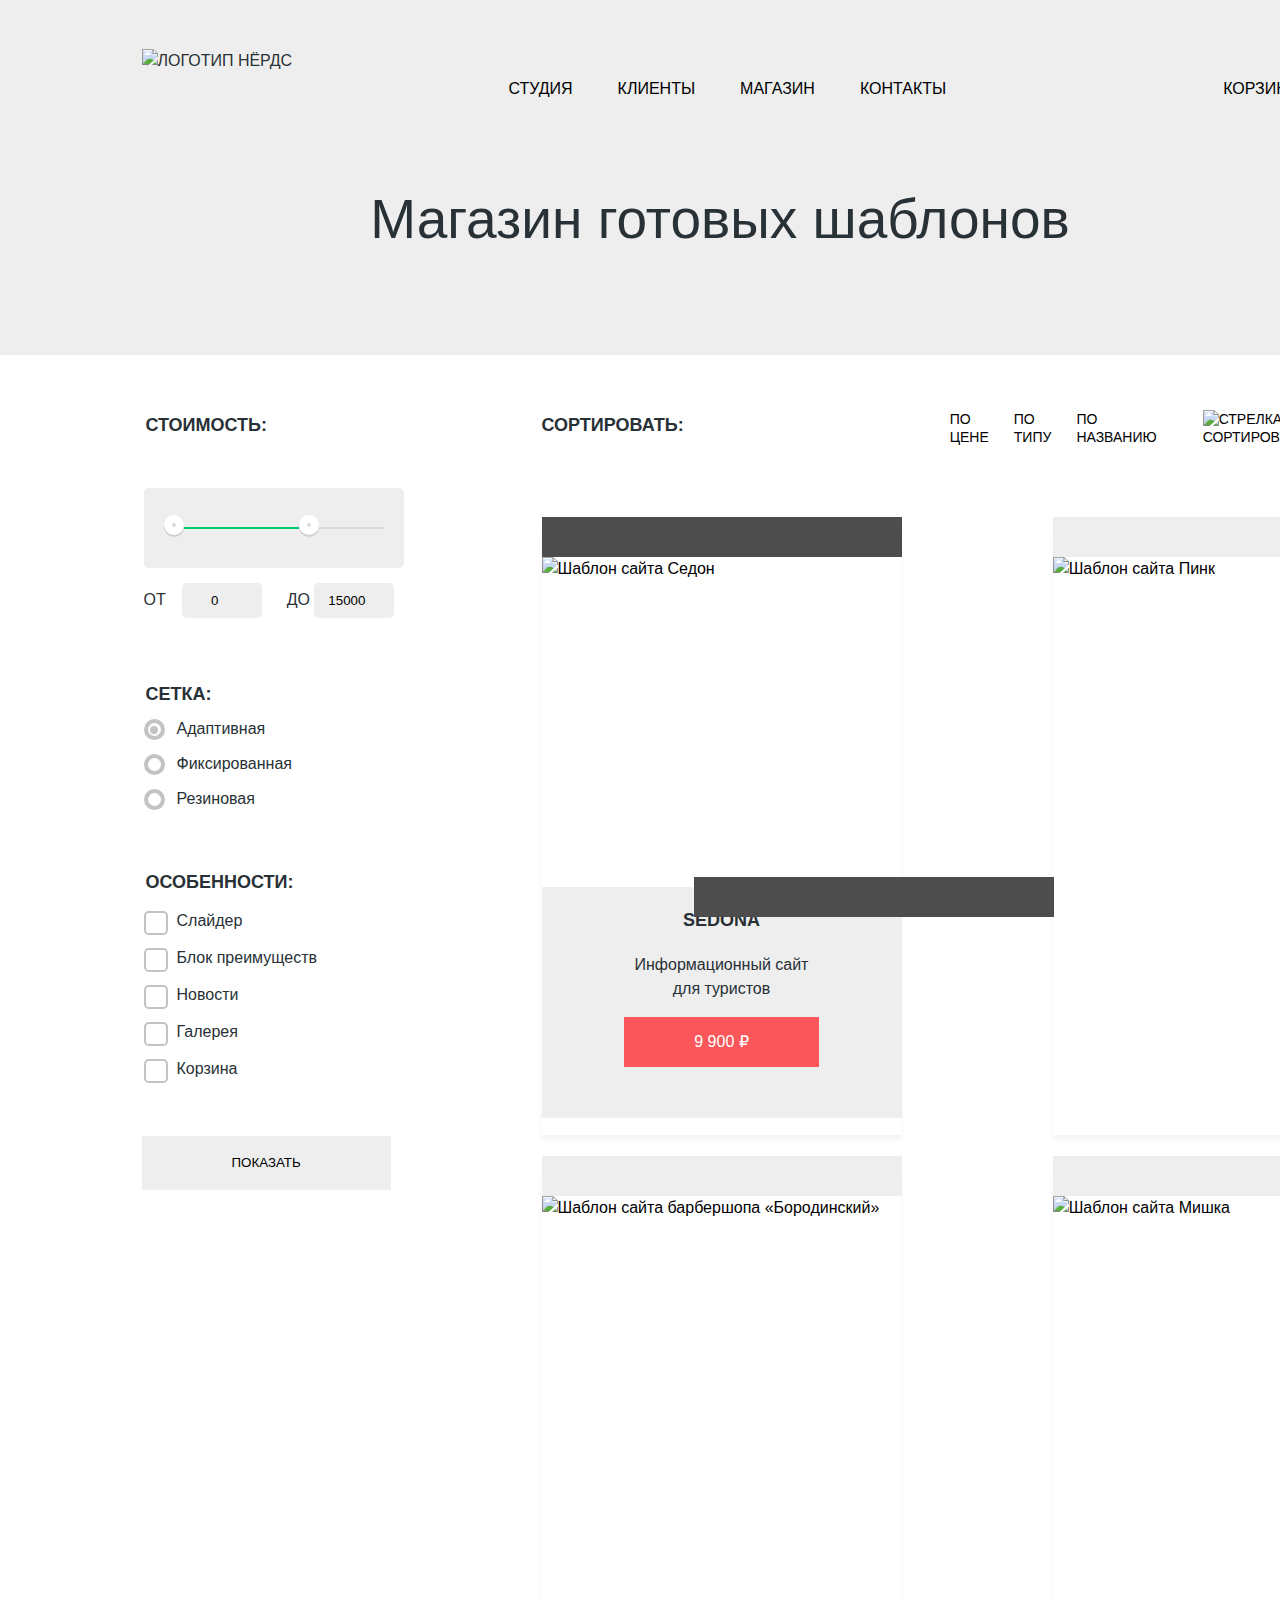
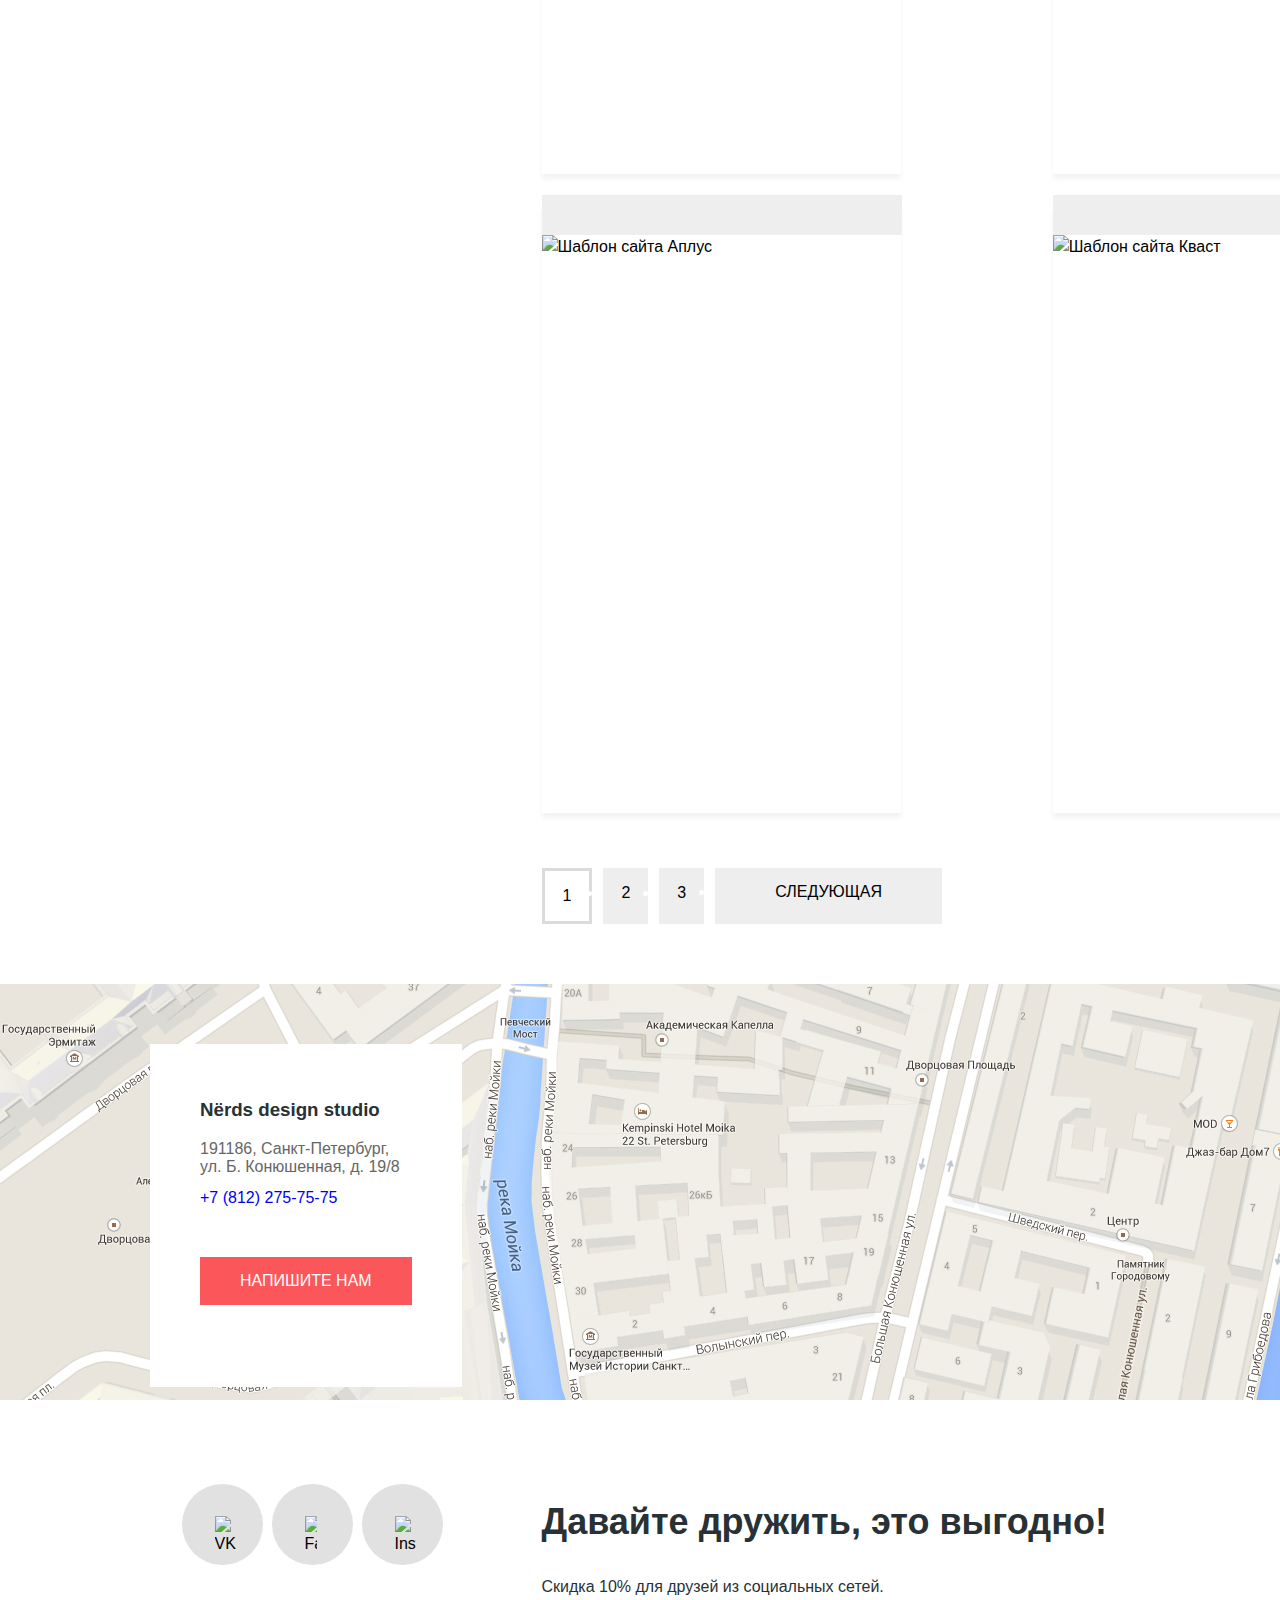
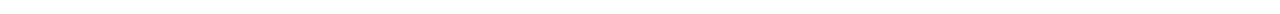
==== commit 49212a7e: "Попытка2" ====
--- a/catalog.html
+++ b/catalog.html
@@ -16,7 +16,7 @@
       <a class="main-header-logo">
         <img src="img/logo/nerds-logo.svg" width="160" height="65" alt="Логотип Нёрдс" />
       </a>
-      <nav>
+      <nav class="main-nav">
         <ul class="list-navigation">
           <li class="item-navigation">
             <a href="#">Студия</a>
@@ -33,12 +33,6 @@
         </ul>
       </nav>
       <a class="link-cart" href="#">
-        <!-- <img
-            src="img/icon/cart-icon.svg"
-            width="15"
-            height="11"
-            alt="Корзина"
-          /> -->
         <span class="cart-text">Корзина</span>
       </a>
     </div>
@@ -61,11 +55,10 @@
             <div class="price-controls">
               <label class="filter-label min-price-label" for="start-price">от</label>
               <input class="filter-input-price min-price" type="number" id="start-price" value="0" placeholder="0" />
-              <label class="filter-label min-price-label" for="end-price">до</label>
+              <label class="filter-label max-price-label" for="end-price">до</label>
               <input class="filter-input-price" type="number" id="end-price" value="15000" placeholder="15000" />
             </div>
           </fieldset>
-
           <fieldset class="fieldset-grid">
             <legend class="title">Сетка:</legend>
 
@@ -87,7 +80,6 @@
               Резиновая
             </label>
           </fieldset>
-
           <fieldset class="fieldset-feature">
             <legend class="title">Особенности:</legend>
 
@@ -149,74 +141,74 @@
             </li>
           </ul>
         </div>
-
         <ul class="result-sort-navigation">
           <li class="product active-template">
-            <div class="three-circles-container">
-              <div class="circle"></div>
-              <div class="circle"></div>
-              <div class="circle"></div>
-            </div>
-            <a href="#"><img src="img/photo/img-sedona.png" width="359" height="578" alt="Шаблон сайта Седон" /></a>
+            <div class="slider-controls slider-product">
+              <div class="circle"></div>
+              <div class="circle"></div>
+              <div class="circle"></div>
+            </div>
+            <a href="write-us.html"><img src="img/photo/img-sedona.png" width="358" height="578"
+                alt="Шаблон сайта Седон" /></a>
             <article class="catalog-modal">
               <h3 class="catalog-header">Sedona</h3>
               <p class="catalog-text">
                 Информационный сайт для туристов
               </p>
-          
-              <button class="button catalog-button" type="button">
+
+              <a class="button catalog-button">
                 9 900 ₽
-              </button>
+              </a>
             </article>
           </li>
           <li class="product">
-            <div class="three-circles-container">
-              <div class="circle"></div>
-              <div class="circle"></div>
-              <div class="circle"></div>
-            </div>
-            <a href="#"><img src="img/photo/img-pink.png" width="358" height="578" alt="Шаблон сайта Пинк" /></a>
-     
-          </li>
-          <li class="product">
-            <div class="three-circles-container">
-              <div class="circle"></div>
-              <div class="circle"></div>
-              <div class="circle"></div>
-            </div>
-            <a href="#">
+            <div class="slider-controls slider-product">
+              <div class="circle"></div>
+              <div class="circle"></div>
+              <div class="circle"></div>
+            </div>
+            <a href="write-us.html"><img src="img/photo/img-pink.png" width="358" height="578"
+                alt="Шаблон сайта Пинк" /></a>
+          </li>
+          <li class="product">
+            <div class="slider-controls slider-product">
+              <div class="circle"></div>
+              <div class="circle"></div>
+              <div class="circle"></div>
+            </div>
+            <a href="write-us.html">
               <img src="img/photo/img-barbershop.png" width="358" height="578"
                 alt="Шаблон сайта барбершопа «Бородинский»" />
             </a>
           </li>
           <li class="product">
-            <div class="three-circles-container">
-              <div class="circle"></div>
-              <div class="circle"></div>
-              <div class="circle"></div>
-            </div>
-            <a href="#">
+            <div class="slider-controls slider-product">
+              <div class="circle"></div>
+              <div class="circle"></div>
+              <div class="circle"></div>
+            </div>
+            <a href="write-us.html">
               <img src="img/photo/img-mishka.png" width="358" height="578" alt="Шаблон сайта Мишка" />
             </a>
           </li>
           <li class="product">
-            <div class="three-circles-container">
-              <div class="circle"></div>
-              <div class="circle"></div>
-              <div class="circle"></div>
-            </div>
-            <a href="#">
+            <div class="slider-controls slider-product">
+              <div class="circle"></div>
+              <div class="circle"></div>
+              <div class="circle"></div>
+            </div>
+            <a href="write-us.html">
               <img src="img/photo/img-aplus.png" width="358" height="578" alt="Шаблон сайта Аплус" />
             </a>
           </li>
           <li class="product">
-            <div class="three-circles-container">
-              <div class="circle"></div>
-              <div class="circle"></div>
-              <div class="circle"></div>
-            </div>
-            <a href="#">
-              <img src="img/photo/img-kvast.png" width="359" height="578" alt="Шаблон сайта Кваст" />
+            <div class="slider-controls slider-product">
+              <div class="circle"></div>
+              <div class="circle"></div>
+              <div class="circle"></div>
+            </div>
+            <a href="write-us.html">
+              <img src="img/photo/img-kvast.png" width="358" height="578" alt="Шаблон сайта Кваст" />
             </a>
           </li>
         </ul>
@@ -231,28 +223,22 @@
       </section>
     </div>
   </main>
-
   <footer>
     <section class="section-map">
       <h2 class="visually-hidden">Как до нас добраться</h2>
       <iframe
         src="https://www.google.com/maps/embed?pb=!1m18!1m12!1m3!1d1998.6037872533252!2d30.32085871602278!3d59.938716481876185!2m3!1f0!2f0!3f0!3m2!1i1024!2i768!4f13.1!3m3!1m2!1s0x4696310fca145cc1%3A0x42b32648d8238007!2z0JHQvtC70YzRiNCw0Y8g0JrQvtC90Y7RiNC10L3QvdCw0Y8g0YPQuy4sIDE5LzgsINCh0LDQvdC60YIt0J_QtdGC0LXRgNCx0YPRgNCzLCDQoNC-0YHRgdC40Y8sIDE5MTE4Ng!5e0!3m2!1sru!2s!4v1616151862139!5m2!1sru!2s"
-        width="1440"
-        height="416"
-        allowfullscreen
-        loading="lazy"
-      ></iframe>
-
+        width="1440" height="416" allowfullscreen loading="lazy"></iframe>
       <article class="address-article">
-        <h3 class="address-header">NЁRDS DESIGN STUDIO</h3>
+        <h3 class="address-header">Nёrds design studio</h3>
         <p class="address-text">
           191186, Санкт-Петербург,<br />
           ул. Б. Конюшенная, д. 19/8
         </p>
         <a href="tel:+78122757575">+7 (812) 275-75-75</a>
-        <button class="button contact-button" type="button">
+        <a class="button address-button" href="#">
           Напишите нам
-        </button>
+        </a>
       </article>
     </section>
     <div class="sub-footer container">
@@ -261,32 +247,17 @@
         <ul class="list-social">
           <li class="item-social">
             <a href="https://vk.com/" target="_blank">
-              <img
-                src="img/icon/vk-icon.svg"
-                width="26"
-                height="15"
-                alt="VK"
-              />
+              <img src="img/icon/vk-icon.svg" width="26" height="15" alt="VK" />
             </a>
           </li>
           <li class="item-social">
             <a href="https://www.facebook.com/" target="_blank">
-              <img
-                src="img/icon/fb-icon.svg"
-                width="12"
-                height="22"
-                alt="Facebook"
-              />
+              <img src="img/icon/fb-icon.svg" width="12" height="22" alt="Facebook" />
             </a>
           </li>
           <li class="item-social">
             <a href="https://www.instagram.com/" target="_blank">
-              <img
-                src="img/icon/insta-icon.svg"
-                width="21"
-                height="21"
-                alt="Instagram"
-              />
+              <img src="img/icon/insta-icon.svg" width="21" height="21" alt="Instagram" />
             </a>
           </li>
         </ul>
@@ -297,48 +268,23 @@
       </div>
     </div>
   </footer>
-
   <section class="modal modal-feedback">
-    <form
-      class="form-feedback"
-      action="https://echo.htmlacademy.ru/"
-      method="POST"
-    >
-      <div>
-        <legend class="feedback-legend">Напишите нам</legend>
-      </div>
+    <form class="form-feedback" action="https://echo.htmlacademy.ru/" method="POST">
+      <h2 class="feedback-legend">Напишите нам</h2>
       <div class="feedback-center-container">
         <div class="feedback-name-div">
           <label class="feedback-label" for="fullname">Ваше имя:</label>
-          <input
-            class="feedback-input"
-            type="text"
-            name="fullname"
-            id="fullname"
-            placeholder="Имя Фамилия"
-          />
+          <input class="feedback-input" type="text" name="fullname" id="fullname" placeholder="Имя Фамилия" />
         </div>
         <div class="feedback-email-div">
           <label class="feedback-label" for="email">Ваш email:</label>
-          <input
-            class="feedback-input"
-            type="email"
-            name="email"
-            id="email"
-            placeholder="email@example.com"
-          />
+          <input class="feedback-input" type="email" name="email" id="email" placeholder="email@example.com" />
         </div>
         <div class="feedback-message-div">
           <label class="feedback-label" for="message">Текст письма:</label>
-          <textarea
-            class="feedback-input"
-            name="message"
-            rows="10"
-            id="message"
-            placeholder="В свободной форме"
-          ></textarea>
-        </div>
-
+          <textarea class="feedback-input" name="message" rows="10" id="message"
+            placeholder="В свободной форме"></textarea>
+        </div>
         <button class="button feedback-button" type="submit">
           Отправить
         </button>
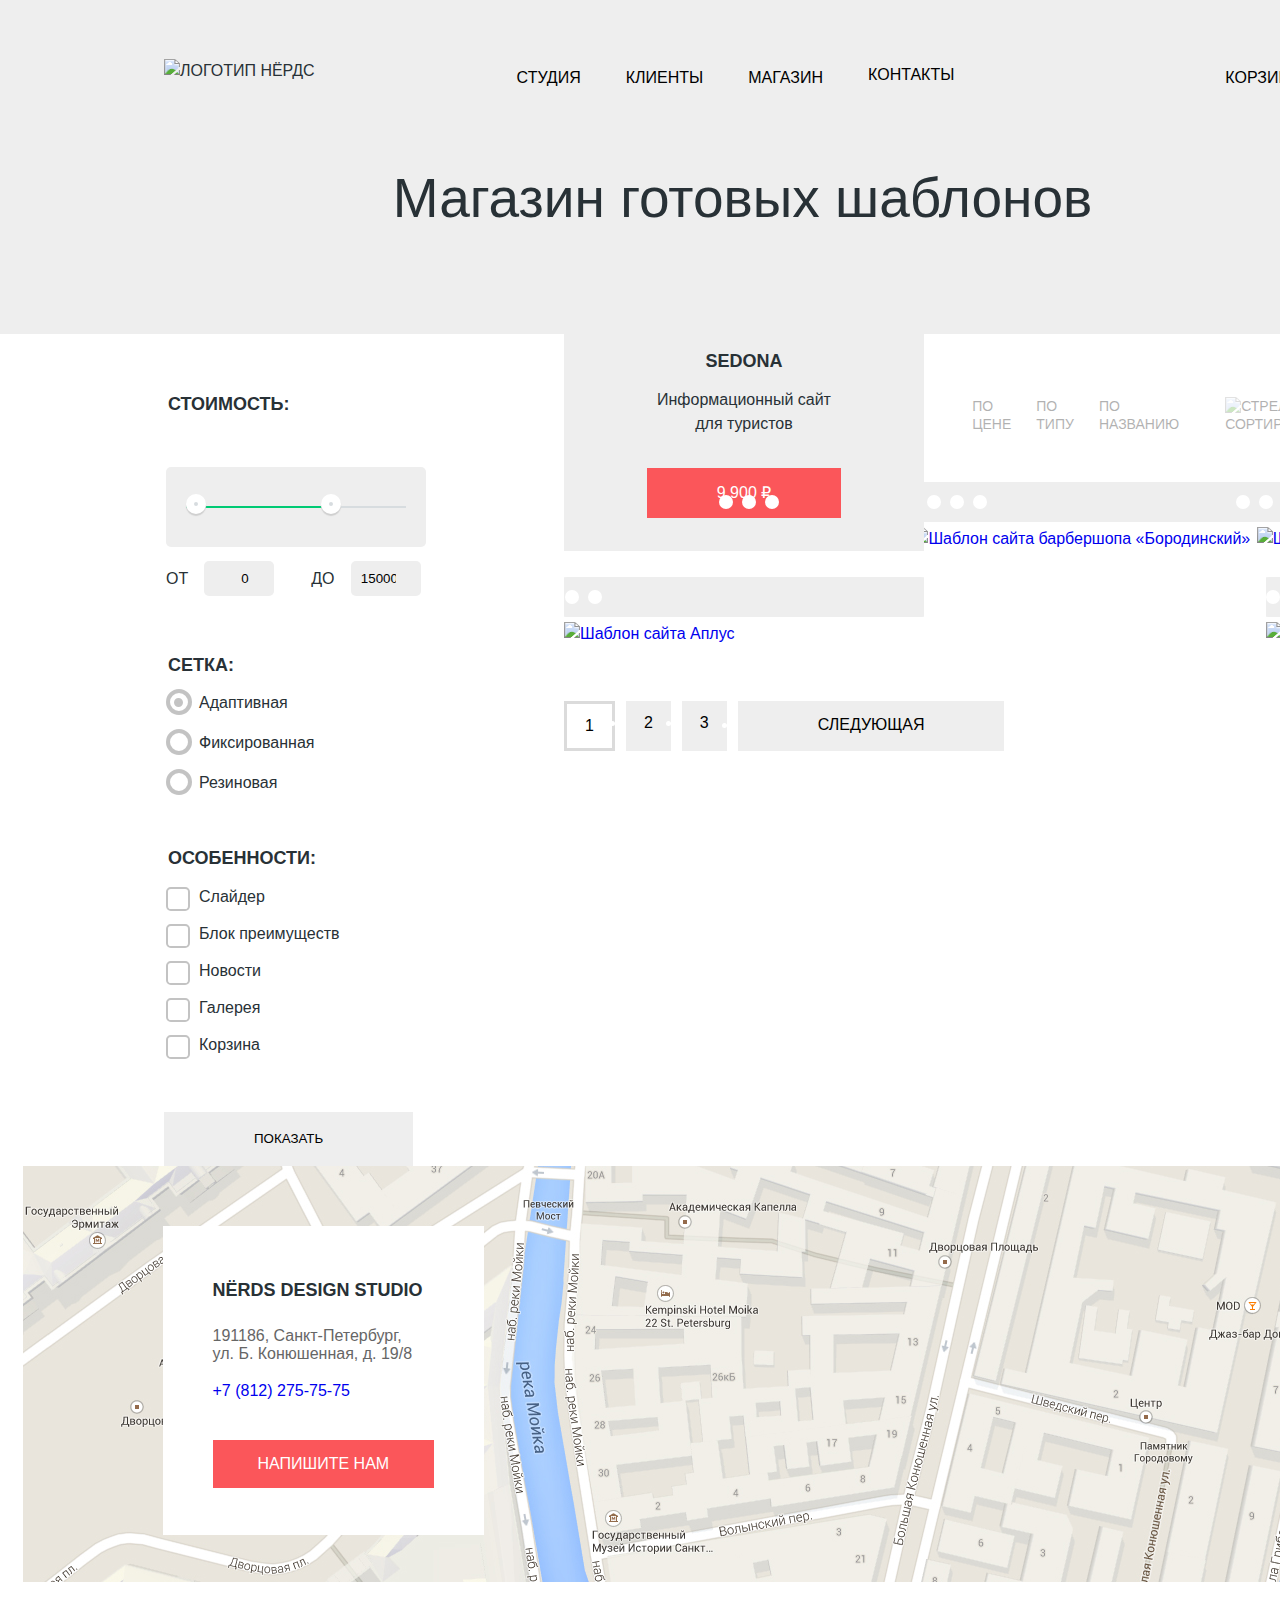
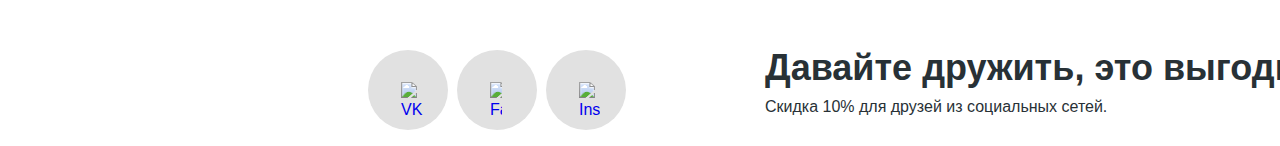
==== commit db8a95e5: "Попытка2(update)" ====
--- a/catalog.html
+++ b/catalog.html
@@ -13,7 +13,7 @@
 <body class="page-body">
   <header class="main-header">
     <div class="main-header-div container">
-      <a class="main-header-logo">
+      <a class="main-header-logo main-header-logo-catalog">
         <img src="img/logo/nerds-logo.svg" width="160" height="65" alt="Логотип Нёрдс" />
       </a>
       <nav class="main-nav">
--- a/css/style.css
+++ b/css/style.css
@@ -42,6 +42,13 @@
   --border-pagination: #dbdbdb;
   --border-feedback-fieldset: #d7dcde;
   --modal-text-box-color: #444444;
+  --address-text: #666666;
+  --slider-border: #c4c4c4;
+  /* rgba */
+  --basic-black-rgba: 0, 0, 0;
+  --modal-close-rgba: 251, 86, 90;
+  --basic-white-rgba: 255, 255, 255;
+  --filter-border-rgba: 40, 49, 54;
 }
 
 .page {
@@ -49,7 +56,7 @@
 }
 
 .page-body {
-  min-width: 1440px;
+  min-width: 1160px;
   margin: 0px;
   padding: 0px;
   font-family: "Roboto", "Arial", sans-serif;
@@ -78,11 +85,6 @@
   text-decoration: none;
 }
 
-li > a {
-  list-style: none;
-  color: var(--basic-black);
-}
-
 .visually-hidden {
   position: absolute;
   width: 1px;
@@ -95,6 +97,7 @@
   clip: rect(0 0 0 0);
   overflow: hidden;
 }
+
 .pagination-number,
 .address-text,
 .button {
@@ -102,6 +105,7 @@
   color: var(--basic-white);
   text-align: center;
   font-weight: 500;
+  cursor: pointer;
 }
 
 /* Header */
@@ -113,26 +117,33 @@
 .main-header-div {
   display: flex;
   flex-direction: row;
-  justify-content: space-between;
+  /* justify-content: space-between; */
+  /* justify-content: center; */
   align-items: center;
   text-transform: uppercase;
 }
 
 .main-header-logo {
-  width: 160px;
-  height: 65px;
-}
-
-/* .main-header-nav {
-  display: flex;
-  flex-direction: row;
-  align-items: center;
-  justify-content: space-between;
-  min-width: 437px;
-  height: 30px;
-} */
-
-.item-navigation {
+  max-width: 160px;
+  max-height: 65px;
+}
+
+.main-nav {
+  margin-right: 246px;
+  margin-left: 202px;
+}
+
+.main-header-logo-catalog :hover {
+  opacity: 0.7;
+  cursor: pointer;
+}
+
+.main-header-logo-catalog :focus {
+  opacity: 0.3;
+  cursor: pointer;
+}
+
+.item-navigation:not(:last-child) {
   line-height: 30px;
   font-weight: 500;
   margin-right: 45px;
@@ -140,25 +151,22 @@
 
 .item-navigation a {
   display: block;
-  /* outline: 5px solid green; */
-  /* outline-offset: -5px; */
-  /* padding: 25px 20px; */
-}
-
-.main-header-div a:hover,
+  color: var(--basic-black);
+}
+
+.link-cart:hover,
 .list-navigation a:hover {
   color: var(--basic-button);
 }
 
-.main-header-div a:focus,
+.link-cart:focus,
 .list-navigation a:focus {
   color: var(--basic-button-focus);
 }
 
 .list-navigation {
   list-style: none;
-  /* outline: 5px solid rgb(90, 12, 12);
-  outline-offset: -5px; */
+  color: var(--basic-extra);
   margin: 0;
   padding: 0;
   display: flex;
@@ -167,6 +175,7 @@
   align-items: flex-start;
   padding-top: 14px;
   flex-wrap: wrap;
+  /* min-width:437px; */
 }
 
 .list-navigation a {
@@ -200,6 +209,7 @@
 }
 
 /* Head pages */
+
 .button {
   display: inline-block;
   background-color: var(--basic-button);
@@ -209,13 +219,14 @@
   text-align: center;
   vertical-align: middle;
 }
+
 .button:hover {
   background-color: var(--basic-button-hover);
 }
 
 .button:focus {
   background-color: var(--basic-button-click);
-  color:rgba(255,255,255, 0.3);
+  color: rgba(var(--basic-white-rgba), 0.3);
 }
 
 .button-mobile-app {
@@ -228,7 +239,7 @@
 
 .button-mobile-app:focus {
   background-color: var(--basic-button-mobile-app-click);
- color:rgba(255,255,255, 0.3);
+  color: rgba(var(--basic-white-rgba), 0.3);
 }
 
 .button-presentation {
@@ -241,7 +252,7 @@
 
 .button-presentation:focus {
   background-color: var(--basic-button-presentation-click);
-  color:rgba(255,255,255, 0.3);
+  color: rgba(var(--basic-white-rgba), 0.3);
 }
 
 .slideshow {
@@ -271,53 +282,54 @@
   margin-top: 78px;
   max-width: 397px;
 }
-.current::after {
+
+.current:after {
   position: absolute;
   padding: 0;
   width: 12px;
   height: 12px;
-  /* background-color: transparent; */
-  background-color: black;
-  border: 4px solid #c4c4c4;
+  background-color: transparent;
+  border: 4px solid var(--slider-border);
   border-radius: 50%;
-  /* cursor: pointer; */
   z-index: 1;
-  left:0;
-}
+  right: 2px;
+}
+
 .slider-controls {
   position: absolute;
   top: 320px;
-  right: 48%;
-  display: flex;
-  min-width: 100px;
+  right: 47%;
+  display: flex;
+  min-width: 90px;
   justify-content: space-between;
 }
+
 .slider-controls button {
   position: relative;
   padding: 0;
   width: 18px;
   height: 18px;
   background-color: var(--basic-white);
-  /* background-color: black; */
   border: 2px solid var(--basic-white);
   border-radius: 50%;
   cursor: pointer;
 }
 
-.slider-controls .current::before {
+.slider-controls .current:before {
   position: absolute;
   padding: 0;
   content: "";
   width: 5px;
   height: 5px;
   z-index: 1;
-  left: 3px;
+  left: 2px;
   top: 3px;
   background-color: transparent;
-  border: 3px solid #c4c4c4;
+  border: 3px solid var(--slider-border);
   border-radius: 50%;
   cursor: pointer;
 }
+
 .article {
   margin: 0;
   padding: 0;
@@ -347,8 +359,7 @@
   position: absolute;
   background: var(--basic-light-gray);
   height: 2px;
-  width: 1158px;
-  /* bottom:-44px; */
+  /* width: 1158px; */
 }
 
 .text {
@@ -383,7 +394,6 @@
   margin-left: 30px;
   margin-bottom: 90px;
   position: relative;
-  /* outline: 5px solid green; */
 }
 
 .item-partner {
@@ -392,16 +402,28 @@
   padding: 0;
   margin-right: 40px;
 }
-.item-partner:not(:last-child):after{
-
+
+.item-partner a {
+  opacity: 0.2;
+}
+
+.item-partner a:focus {
+  opacity: 0.1;
+}
+
+.item-partner a:hover {
+  opacity: 1;
+}
+
+.item-partner:not(:last-child):after {
   position: absolute;
   content: "";
   background: var(--basic-light-gray);
   height: 3px;
   width: 50px;
   transform: rotate(90deg);
- left:230px;
- top:30px;
+  left: 230px;
+  top: 30px;
 }
 
 .partners-section:after {
@@ -424,17 +446,12 @@
 
 .list-partners {
   list-style: none;
-  /* display: grid;
-  grid-template-columns: 1fr 1fr 1fr 1fr; */
   list-style: none;
   display: flex;
   justify-content: space-between;
   flex-direction: row;
   margin: 0;
   padding: 0;
-  /* margin-top: 46px;
-  margin-bottom: 44px; */
-  /* outline: 5px solid red; */
 }
 
 .benefits-column-one {
@@ -442,10 +459,6 @@
   padding: 0;
   margin-right: 149px;
 }
-
-/* .benefits-column-two {
-  width: 374px;
-} */
 
 .benefits-column-two img {
   width: 360px;
@@ -489,20 +502,12 @@
   margin: 0;
 }
 
-/* .list-orders li:before {
-  content: "";
-  border-top: 1px solid var(--basic-button);
-  position: absolute;
-  width: 25px;
-  left: -38px;
-  top: 10px;
-} */
 .list-orders {
   list-style: none;
 }
+
 .item-order {
   margin-bottom: 25px;
-  /* margin-left: 10px; */
   position: relative;
 }
 
@@ -513,10 +518,6 @@
   width: 25px;
   left: -40px;
   top: 10px;
-  /* bottom: 0px;
-  left: 0px;
-  right: 0px;
-  top: 0px; */
 }
 
 /* Catalog page */
@@ -534,9 +535,12 @@
 .form-filter fieldset {
   border: none;
 }
-.catalog-button{
+
+.catalog-button {
   padding: 16px 70px;
-}
+  margin-top: 32px;
+}
+
 .range-controls {
   background-color: var(--basic-light-gray);
   height: 41px;
@@ -544,23 +548,71 @@
   padding-top: 39px;
   padding-right: 20px;
   padding-left: 20px;
-  margin-bottom: 15px;
+  /* margin-bottom: 20px; */
 }
 
 .range-controls .scale {
   position: relative;
+  height: 2px;
   height: 2px;
   background-color: var(--scale);
 }
-.catalog-header{
-text-transform:uppercase;
-font-size: 18px;
-font-weight: 700;
-line-height: 30px;
-letter-spacing: 0px;
-text-align: center;
-
-}
+
+.circle {
+  padding: 0;
+  width: 14px;
+  height: 14px;
+  background-color: var(--basic-white);
+  /* background-color: red; */
+  border-radius: 50%;
+  cursor: pointer;
+}
+
+.slider-product {
+  z-index: 1;
+  right: 78%;
+  top: 8px;
+  min-width: 60px;
+
+}
+
+.button-product {
+  position: relative;
+  padding: 0;
+  width: 6px;
+  height: 6px;
+  background-color: var(--basic-white);
+  /* background-color: black; */
+  /* border: 2px solid var(--basic-white); */
+  border-radius: 50%;
+  cursor: pointer;
+}
+
+.product-circle-container button {
+  position: relative;
+  padding: 0;
+  width: 10px;
+  height: 10px;
+  background-color: var(--basic-white);
+  /* background-color: black; */
+  border: 2px solid var(--basic-white);
+  border-radius: 50%;
+  cursor: pointer;
+}
+
+.catalog-header {
+  text-transform: uppercase;
+  font-size: 18px;
+  font-weight: 700;
+  line-height: 30px;
+  letter-spacing: 0px;
+  text-align: center;
+  padding: 0;
+  margin: 0;
+  margin-top: 26px;
+  margin-bottom: 12px;
+}
+
 .range-controls .bar {
   width: 70%;
   height: 2px;
@@ -597,26 +649,14 @@
   bottom: -6px;
 }
 
-.min-price {
-  margin-right: 20px;
-}
-
-.min-price-label {
-  margin-right: 12px;
-}
-
 .price-controls input {
-  width: 60px;
+  width: 50px;
   padding: 10px;
   background-color: var(--basic-light-gray);
+  /* background-color: red; */
   border: none;
   border-radius: 5px;
-  text-align: center;
-}
-
-.price-controls label {
-  text-transform: uppercase;
-  display: inline-block;
+  text-align: right;
 }
 
 .button-filter {
@@ -633,12 +673,14 @@
 .button-filter:focus {
   background-color: var(--button-click);
   border: none;
-  color: rgba(0, 0, 0, 0.3);
+  /* color: rgba(0, 0, 0, 0.3); */
+  color: var(--basic-black);
+  opacity: 0.3;
 }
 
 .sort-navigation {
   display: flex;
-  margin-bottom: 50px;
+  margin-bottom: 54px;
   text-transform: uppercase;
 }
 
@@ -654,10 +696,26 @@
   justify-content: space-between;
   padding: 0;
   margin: 0;
+  margin-top: 8px;
 }
 
 .item-sort-filter {
   margin-right: 25px;
+}
+
+.item-sort-filter a {
+  color: var(--basic-black);
+  opacity: 0.3;
+}
+
+.item-sort-filter a:hover {
+  color: var(--basic-black);
+  opacity: 0.6;
+}
+
+.item-sort-filter a:focus {
+  color: var(--basic-black);
+  opacity: 1;
 }
 
 .icon-filter {
@@ -674,90 +732,67 @@
   list-style: none;
   margin: 0;
   padding: 0;
-}
-.result-sort-navigation .product{
-  margin-top: 31px;
-}
-.three-circles-container {
-  position: absolute;
-  top: 0;
-  left: 15px;
-  z-index: 20;
-  display: flex;
-  width: 73px;
-  justify-content: space-between;
-}
-
-.three-circles-container .circle {
-  padding: 0;
-  width: 13px;
-  height: 13px;
-  background-color: var(--basic-white);
-  border: 2px solid var(--basic-light-gray);
-  border-radius: 50%;
-  cursor: pointer;
-}
+  clear: both;
+}
+
+.result-sort-navigation .product {
+  margin-bottom: 31px;
+  clear: both;
+
+}
+
 .product {
-  width: 359px;
-  height: 578px;
-  /* margin-bottom: 31px; */
-  position: relative;
-  padding-top: 30px;
-  box-shadow: 0 5px 5px rgba(0, 0, 0, 0.05);
-  /* position: relative; */
-  /* outline: 5px solid blue; */
-  /* margin-right: 41px; */
-}
-
-.product a:before {
+  max-width: 358px;
+  max-height: 578px;
+  padding: 0px;
+  padding-top: 40px;
+  position: relative;
+  /* box-shadow: 0 5px 5px rgba(0, 0, 0, 0.05); */
+  clear: both;
+}
+
+.product>a:before {
   content: "";
   position: absolute;
   width: 360px;
   height: 40px;
   background-color: var(--basic-light-gray);
-  top: -10px;
-}
+  border-radius: 1%;
+  top: -5px;
+  clear: both;
+}
+
 .active-template a:before {
   background-color: var(--basic-active-template);
 }
-.catalog-modal{
+
+.catalog-modal {
   content: "";
   display: flex;
   flex-direction: column;
-  width:360px;
+  width: 360px;
   height: 231px;
   position: absolute;
-  top:360px;
   bottom: 0px;
-align-items: center;
-  /* bottom: 0px;
-  left: 0px; */
+  align-items: center;
   background-color: var(--basic-light-gray);
   z-index: 1;
 }
-.catalog-modal p{
+
+.catalog-modal p {
   margin-top: 0;
 }
-.catalog-text{
-  width:200px;
+
+.catalog-text {
+  width: 200px;
   display: flex;
   flex-wrap: wrap;
   text-align: center;
-}
-/* .product a:after {
-  content: "";
-  position: absolute;
-  width: 15px;
-  height: 15px;
-  background-color: var(--basic-white);
-  border: 5px solid red;
-  top: -10px;
-  border-radius: 50%;
-} */
+  padding: 0;
+  margin: 0;
+}
 
 .form-filter fieldset:first-child {
-  /* display: flex; */
-  /* flex-direction: column; */
   margin-bottom: 54px;
   width: 260px;
 }
@@ -766,11 +801,6 @@
   width: 260px;
 }
 
-/* .filter-price input {
-  width: 80px;
-  height: 38px;
-} */
-
 .filter-price legend {
   margin-bottom: 48px;
 }
@@ -782,13 +812,18 @@
 }
 
 .fieldset-grid {
-  margin-bottom: 43px;
+  margin-bottom: 30px;
   margin-left: 35px;
 }
 
+.fieldset-grid label {
+  margin-bottom: 20px;
+}
+
 .fieldset-grid legend {
+  margin: 0;
   margin-left: -33px;
-  margin-bottom: 10px;
+  margin-bottom: 13px;
 }
 
 .fieldset-feature {
@@ -806,102 +841,114 @@
   margin-left: -33px;
 }
 
-.filter-feature-checkbox + label:before {
+.filter-feature-checkbox+label:before {
   content: "";
   position: absolute;
   width: 20px;
   height: 20px;
   border: 2px solid var(--filter-radio);
   opacity: 0.5;
-  /* top: 0px; */
   left: -33px;
   border-radius: 20%;
 }
 
-
+.price-controls {
+  /* text-transform: uppercase; */
+  display: inline-block;
+  vertical-align: middle;
+  margin-top: 14px;
+}
+
+.price-controls label {
+  text-transform: uppercase;
+}
+
+.min-price-label {
+  margin-right: 11px;
+}
+
+.max-price-label {
+  margin-right: 12px;
+  margin-left: 33px;
+}
 
 .filter-label {
   line-height: 20px;
-  display: block;
-  position: relative;
-  cursor: pointer;
+  display: inline-block;
+  vertical-align: middle;
+  position: relative;
   user-select: none;
-  margin-bottom: 15px;
-  /* margin-bottom: 19px; */
-}
-.filter-label:hover{
-color: var(--basic-extra);
-opacity: 1;
-}
-.filter-label:focus{
-color: var(--basic-extra);
-opacity: 0.3;
-}
-.filter-grid-radio + label:before {
-  content: "";
-  position: absolute;
-  width: 13px;
-  height: 13px;
+}
+
+.filter-label:hover {
+  color: var(--basic-extra);
+  opacity: 1;
+}
+
+.filter-label:focus {
+  color: var(--basic-extra);
+  opacity: 0.3;
+}
+
+.filter-grid-radio+label:before {
+  content: "";
+  position: absolute;
+  width: 18px;
+  height: 18px;
   border: 4px solid var(--filter-radio);
   opacity: 0.5;
   left: -33px;
   border-radius: 50%;
-}
-
-/* .fieldset-grid label:hover {
-  opacity: 1;
-  color: var(--basic-active-template);
-} */
-
-.filter-grid-radio:hover + label:before {
+  bottom: -2px;
+}
+
+.filter-grid-radio:hover+label:before {
   border: 4px solid var(--basic-active-template);
   opacity: 1;
- 
-}
-.filter-grid-radio:focus:checked + label:before ,
-.filter-grid-radio:focus + label:before {
-  /* border: 4px solid var(--basic-active-template); */
+}
+
+.filter-grid-radio:focus:checked+label:before,
+.filter-grid-radio:focus+label:before {
   opacity: 0.3;
-  border: 4px solid rgba(40,49,54,0.3);
- /* color: rgba(40,49,54,0.3); */
-}
-.filter-feature-checkbox:checked + label:after {
+  border: 4px solid rgba(var(--filter-border-rgba), 0.3);
+}
+
+.filter-feature-checkbox:checked+label:after {
   content: "";
   position: absolute;
   width: 20px;
   height: 20px;
-  /* border: 3px solid var(--filter-radio); */
   background-image: url("../img/icon/checked-symbol.svg");
   opacity: 0.5;
   top: 0px;
   left: -29px;
-
-}
-.filter-feature-checkbox:hover:checked + label:after,
-.filter-feature-checkbox:hover + label::before {
-  /* border: 4px solid var(--basic-active-template); */
+}
+
+.filter-feature-checkbox:hover:checked+label:after,
+.filter-feature-checkbox:hover+label::before {
   opacity: 1;
-  /* border-radius: 20%; */
-}
-.filter-feature-checkbox:focus:checked + label:after,
-.filter-feature-checkbox:focus + label::before {
-  /* border: 4px solid var(--basic-active-template); */
+}
+
+.filter-feature-checkbox:focus:checked+label:after,
+.filter-feature-checkbox:focus+label::before {
   opacity: 0.3;
-  /* border-radius: 20%; */
-}
-.filter-grid-radio:checked + label:after {
-  content: "";
-  position: absolute;
-  width: 2px;
-  height: 2px;
+}
+
+.filter-grid-radio:checked+label:after {
+  content: "";
+  position: absolute;
+  width: 3px;
+  height: 3px;
   border: 3px solid var(--filter-radio);
   background-color: var(--filter-radio);
   opacity: 0.5;
-  top: 7px;
-  left: -27px;
+  top: 5px;
+  /* right: 0; */
+  left: -25px;
   border-radius: 50%;
 }
-.filter-grid-radio:hover:checked + label:after {
+
+.filter-grid-radio:hover:checked+label:after {
   content: "";
   position: absolute;
   width: 2px;
@@ -915,7 +962,6 @@
   opacity: 1;
 }
 
-
 .catalog-title {
   font-size: 55px;
   line-height: 55px;
@@ -935,7 +981,7 @@
 }
 
 .services-header {
-  margin: 0;
+  /* margin: 0; */
   font-size: 24px;
   line-height: 30px;
   font-weight: 700;
@@ -944,11 +990,11 @@
   margin-bottom: 16px;
 }
 
-
 .footer-slogan {
   font-size: 36px;
   line-height: 36px;
   font-weight: 700;
+  margin: 0;
 }
 
 .but-services {
@@ -958,17 +1004,22 @@
 
 .footer-text {
   line-height: 22px;
-}
-.pagination-container{
+  margin: 0;
+  margin-top: 10px;
+}
+
+.pagination-container {
   margin-bottom: 60px;
-  margin-top: 55px;
-}
+  margin-top: 24px;
+}
+
 .pagination {
   line-height: 18px;
   display: flex;
   margin: 0;
   padding: 0;
 }
+
 .pagination-number:not(:first-child) a:hover,
 .pagination li:not(:first-child):hover {
   background-color: var(--button-hover);
@@ -988,11 +1039,15 @@
 .pagination li {
   margin-right: 11px;
   background-color: var(--basic-light-gray);
-  padding: 16px 18px;
+  padding: 13px 18px;
+}
+
+.pagination-number a {
+  color: var(--basic-black);
 }
 
 .pagination .next {
-  padding: 15px 60px;
+  padding: 15px 80px;
   text-transform: uppercase;
 }
 
@@ -1002,7 +1057,6 @@
 
 /* Footer */
 .services-article {
-  outline: 5px solid #d7373b;
   margin: 0;
   padding: 0;
 }
@@ -1011,14 +1065,17 @@
   display: flex;
   flex-direction: row;
   margin-top: 68px;
-}
+  margin-left: 328px;
+}
+
 .social-container {
-  margin-right: 90px;
+  margin-right: 130px;
+  margin-top: 20px;
 }
 
 .item-social {
-  width: 81px;
-  height: 81px;
+  width: 80px;
+  height: 80px;
   margin-right: 9px;
   background: var(--social-shape);
   border-radius: 50%;
@@ -1042,12 +1099,15 @@
   background-color: var(--basic-button-click);
   opacity: 0.3;
 }
+
 .list-social {
   list-style: none;
   display: flex;
   flex-direction: row;
   align-items: center;
   justify-content: center;
+  /* margin-left: -45px; */
+  margin-top: -20px;
 }
 
 .list-benefits {
@@ -1059,14 +1119,6 @@
   margin-top: 31px;
 }
 
-/* .border {
-  border-bottom: 2px solid var(--basic-light-gray);
-} */
-
-/* .benefits-img {
-  outline: 5px solid blue;
-} */
-
 .section-map {
   background-image: url(../img/photo/map.png);
   margin-top: 60px;
@@ -1076,7 +1128,7 @@
 /* Modal */
 
 .modal {
-  /* display:none; */
+  display: none;
   position: fixed;
   top: 0;
   right: 0;
@@ -1084,8 +1136,9 @@
   left: 0;
   margin: auto;
   background-color: var(--basic-white);
-  box-shadow: 0 30px 50px rgba(0, 0, 0, 0.7);
-}
+  box-shadow: 0 30px 50px rgba(var(--basic-black-rgba), 0.7);
+}
+
 .modal-feedback {
   display: none;
   padding: 0;
@@ -1107,26 +1160,33 @@
   cursor: pointer;
 }
 
+.modal-show {
+  display: block;
+  /* animation: bounce 0.6s; */
+}
+
 .modal-close::before,
 .modal-close::after {
   content: "";
   position: absolute;
-  /* /* top: 10px; */
   right: 0px;
   width: 24px;
   height: 4px;
-  background-color: rgba(251, 86, 90, 0.3);
-}
+  background-color: rgba(var(--modal-close-rgba), 0.3);
+}
+
 .modal-close:hover:before,
 .modal-close:hover:after {
-  background-color: #fb565a;
+  background-color: var(--basic-button);
   border: none;
 }
+
 .modal-close:focus:before,
 .modal-close:focus:after {
   opacity: 0.5;
   border: none;
 }
+
 .modal-close::before {
   transform: rotate(45deg);
 }
@@ -1163,6 +1223,7 @@
   color: var(--basic-black);
   border: 2px solid var(--border-feedback-fieldset);
 }
+
 .form-feedback textarea {
   width: 760px;
   height: 118px;
@@ -1184,10 +1245,6 @@
 .button-slide {
   padding: 15px 55px;
 }
-.button-slide:focus{
-  background-color: var(--basic-button);
-  color:rgba(255,255,255, 0.3);
-}
 
 .feedback-email-div,
 .feedback-message-div,
@@ -1195,6 +1252,7 @@
   display: flex;
   flex-direction: column;
 }
+
 .feedback-button {
   margin-top: 48px;
   width: 259px;
@@ -1204,6 +1262,7 @@
 .feedback-message-div {
   margin-top: 30px;
 }
+
 .form-feedback input:invalid {
   border: 2px solid var(--basic-button);
   color: var(--basic-button);
@@ -1213,13 +1272,16 @@
   color: var(--modal-text-box-color);
   opacity: 0.5;
 }
+
 .form-feedback .feedback-input:focus {
   border: 2px solid var(--modal-text-box-color);
   opacity: 0.5;
 }
+
 .form-feedback .feedback-input:focus::placeholder {
   color: var(--modal-text-box-color);
 }
+
 .form-feedback .feedback-input:focus {
   border: 2px solid var(--modal-text-box-color);
   opacity: 1;
@@ -1227,41 +1289,48 @@
 
 .section-map iframe {
   position: relative;
-
   border: none;
 }
+
 .section-map {
   position: relative;
   margin: 0 auto;
   width: 1440px;
   height: 416px;
 }
+
 .address-article {
   display: flex;
   flex-direction: column;
-  /* width: 319px; */
-  height: 308px;
-  padding: 35px 50px 0px 50px;
-  position: absolute;
-  bottom: 20px;
+  padding: 49px 50px 47px 50px;
+  position: absolute;
   top: 60px;
-  left: 150px;
+  left: 140px;
   background-color: var(--basic-white);
   z-index: 1;
 }
 
+.address-button {
+  margin-top: 37px;
+  padding: 15px 45px;
+}
 
 .address-text {
-  color: #666666;
-  margin: 0;
+  color: var(--address-text);
   text-align: left;
-}
-
-.address-article a {
-  margin-bottom: 37px;
-  margin-top: 10px;
-}
+  margin-top: 22px;
+}
+
 .contact-button {
   width: 219px;
   height: 50px;
 }
+
+.address-header {
+  padding: 0;
+  margin: 0;
+  font-size: 18px;
+  line-height: 30px;
+  /* font-weight: 700px; */
+  text-transform: uppercase;
+}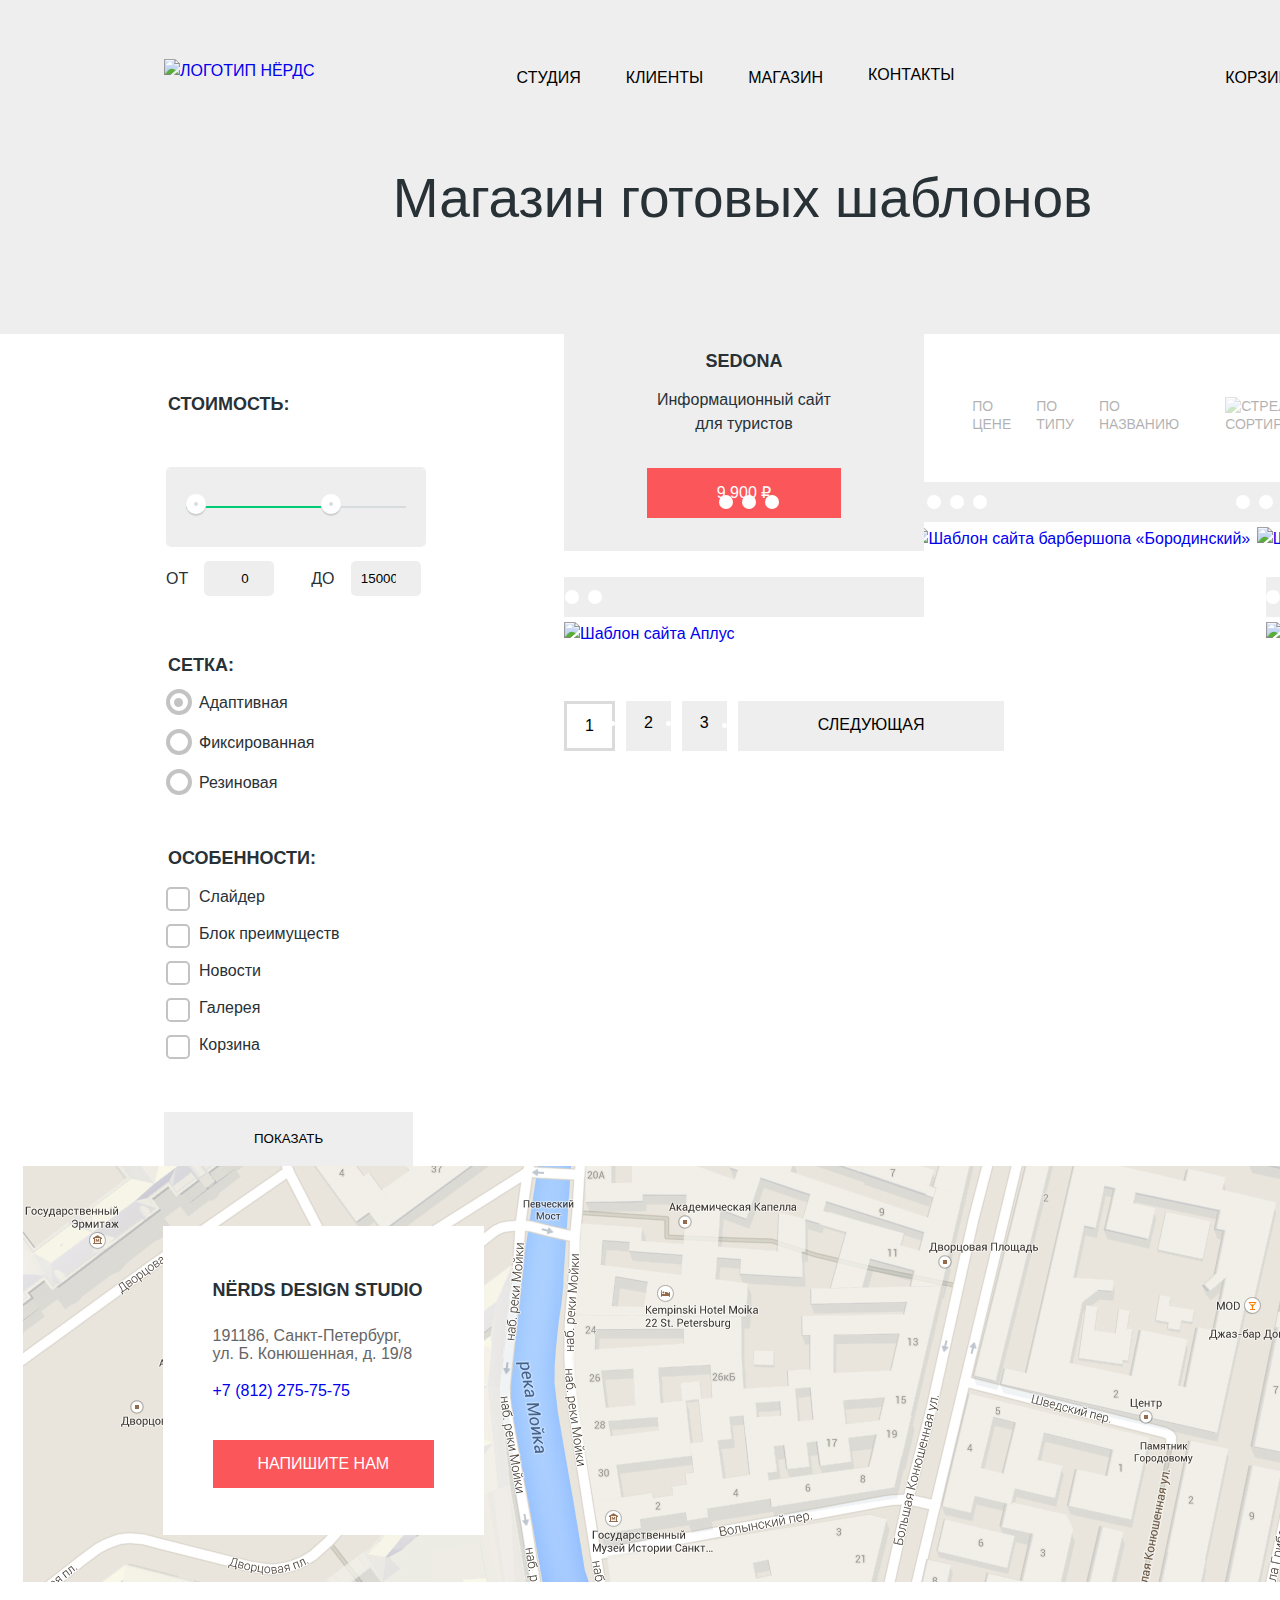
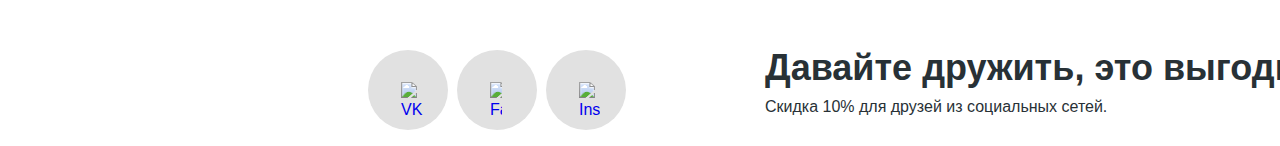
==== commit 406259b4: "update3(Защита)" ====
--- a/catalog.html
+++ b/catalog.html
@@ -13,7 +13,7 @@
 <body class="page-body">
   <header class="main-header">
     <div class="main-header-div container">
-      <a class="main-header-logo main-header-logo-catalog">
+      <a class="main-header-logo main-header-logo-catalog" href="index.html">
         <img src="img/logo/nerds-logo.svg" width="160" height="65" alt="Логотип Нёрдс" />
       </a>
       <nav class="main-nav">
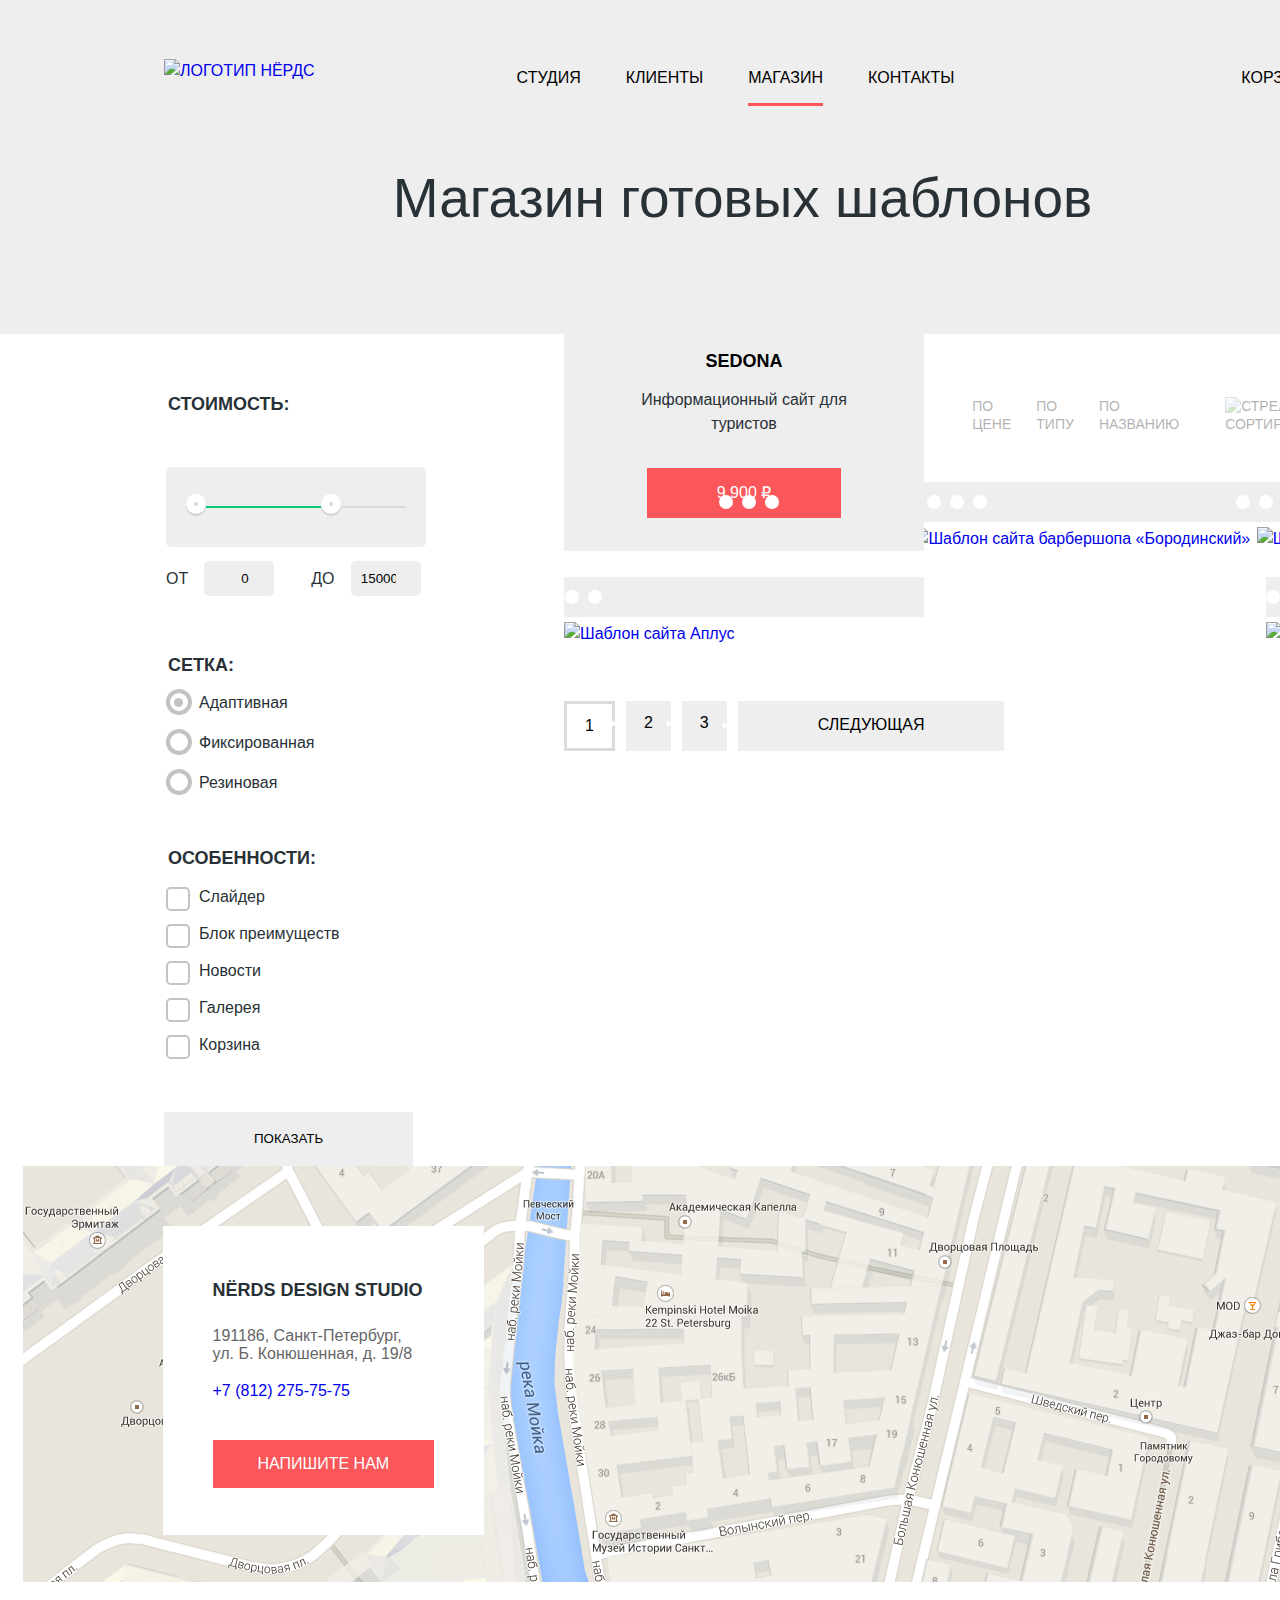
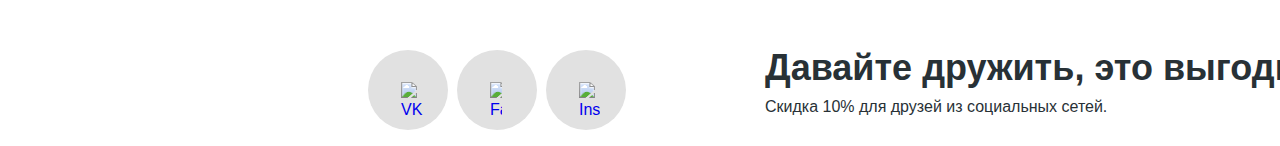
==== commit 70849d08: "end" ====
--- a/catalog.html
+++ b/catalog.html
@@ -24,7 +24,7 @@
           <li class="item-navigation">
             <a href="#">Клиенты</a>
           </li>
-          <li class="item-navigation">
+          <li class="item-navigation active">
             <a href="catalog.html">Магазин</a>
           </li>
           <li class="item-navigation">
@@ -151,11 +151,11 @@
             <a href="write-us.html"><img src="img/photo/img-sedona.png" width="358" height="578"
                 alt="Шаблон сайта Седон" /></a>
             <article class="catalog-modal">
-              <h3 class="catalog-header">Sedona</h3>
-              <p class="catalog-text">
-                Информационный сайт для туристов
-              </p>
-
+              <a href=""><h3 class="catalog-header">Sedona</h3></a>
+              <p class="catalog-text">
+                Информационный сайт
+                  для туристов        
+              </p>
               <a class="button catalog-button">
                 9 900 ₽
               </a>
@@ -169,6 +169,15 @@
             </div>
             <a href="write-us.html"><img src="img/photo/img-pink.png" width="358" height="578"
                 alt="Шаблон сайта Пинк" /></a>
+                <article class="catalog-modal visually-hidden">
+                  <a href=""><h3 class="catalog-header">Pink App</h3></a>
+                  <p class="catalog-text">
+                    Продуктовый лендинг приложения для iOS и Android
+                  </p>
+                  <a class="button catalog-button">
+                    9 900 ₽
+                  </a>
+                </article>
           </li>
           <li class="product">
             <div class="slider-controls slider-product">
@@ -180,16 +189,34 @@
               <img src="img/photo/img-barbershop.png" width="358" height="578"
                 alt="Шаблон сайта барбершопа «Бородинский»" />
             </a>
-          </li>
-          <li class="product">
-            <div class="slider-controls slider-product">
-              <div class="circle"></div>
-              <div class="circle"></div>
-              <div class="circle"></div>
-            </div>
-            <a href="write-us.html">
+            <article class="catalog-modal visually-hidden">
+              <a href=""><h3 class="catalog-header">Barbershop</h3></a> 
+              <p class="catalog-text">
+                Сайт салона красоты.Для мужчин, да.
+              </p>
+              <a class="button catalog-button">
+                9 900 ₽
+              </a>
+            </article>
+          </li>
+          <li class="product">
+            <div class="slider-controls slider-product">
+              <div class="circle"></div>
+              <div class="circle"></div>
+              <div class="circle"></div>
+            </div>
+             <a href="write-us.html">
               <img src="img/photo/img-mishka.png" width="358" height="578" alt="Шаблон сайта Мишка" />
             </a>
+            <article class="catalog-modal visually-hidden">
+              <a href=""><h3 class="catalog-header">Mishka</h3></a> 
+              <p class="catalog-text">
+                Интернет-магазин вязаных игрушек
+              </p>
+              <a class="button catalog-button">
+                9 900 ₽
+              </a>
+            </article>
           </li>
           <li class="product">
             <div class="slider-controls slider-product">
@@ -200,6 +227,15 @@
             <a href="write-us.html">
               <img src="img/photo/img-aplus.png" width="358" height="578" alt="Шаблон сайта Аплус" />
             </a>
+            <article class="catalog-modal visually-hidden">
+              <a href=""><h3 class="catalog-header">A Plus</h3></a> 
+              <p class="catalog-text">
+                Лендинг курсов повышения квалификации
+              </p>
+              <a class="button catalog-button">
+                9 900 ₽
+              </a>
+            </article>
           </li>
           <li class="product">
             <div class="slider-controls slider-product">
@@ -210,6 +246,15 @@
             <a href="write-us.html">
               <img src="img/photo/img-kvast.png" width="358" height="578" alt="Шаблон сайта Кваст" />
             </a>
+            <article class="catalog-modal visually-hidden">
+                <a href=""><h3 class="catalog-header">Кваст</h3></a> 
+              <p class="catalog-text">
+                Промо-сайт производителя крафтового кваса
+              </p>
+              <a class="button catalog-button">
+                9 900 ₽
+              </a>
+            </article>
           </li>
         </ul>
         <div class="pagination-container">
--- a/css/style.css
+++ b/css/style.css
@@ -56,7 +56,7 @@
 }
 
 .page-body {
-  min-width: 1160px;
+  min-width: 960px;
   margin: 0px;
   padding: 0px;
   font-family: "Roboto", "Arial", sans-serif;
@@ -143,9 +143,13 @@
   cursor: pointer;
 }
 
-.item-navigation:not(:last-child) {
+.item-navigation {
+  position:relative;
   line-height: 30px;
   font-weight: 500;
+}
+
+.item-navigation:not(:last-child) {
   margin-right: 45px;
 }
 
@@ -162,6 +166,16 @@
 .link-cart:focus,
 .list-navigation a:focus {
   color: var(--basic-button-focus);
+}
+
+.active:after{
+  content:"";
+  position:absolute;
+  border-bottom-style: solid;
+  border-bottom-color: var(--basic-button);
+  width: 75px;
+  height: 1px;
+  bottom:-13px;
 }
 
 .list-navigation {
@@ -174,8 +188,7 @@
   justify-content: center;
   align-items: flex-start;
   padding-top: 14px;
-  flex-wrap: wrap;
-  /* min-width:437px; */
+  /* flex-wrap: wrap; */
 }
 
 .list-navigation a {
@@ -189,6 +202,7 @@
   font-weight: 500;
   padding-top: 14px;
   color: var(--basic-black);
+  margin-left: 16px;
   /* outline: 5px solid rgb(90, 12, 12);
   outline-offset: -5px; */
 }
@@ -297,8 +311,8 @@
 
 .slider-controls {
   position: absolute;
-  top: 320px;
-  right: 47%;
+  top: 315px;
+  right: 48%;
   display: flex;
   min-width: 90px;
   justify-content: space-between;
@@ -409,10 +423,12 @@
 
 .item-partner a:focus {
   opacity: 0.1;
+  cursor: pointer;
 }
 
 .item-partner a:hover {
   opacity: 1;
+  cursor: pointer;
 }
 
 .item-partner:not(:last-child):after {
@@ -613,6 +629,10 @@
   margin-bottom: 12px;
 }
 
+.catalog-modal a:not(:last-child) {
+  color:var(--basic-black);
+}
+
 .range-controls .bar {
   width: 70%;
   height: 2px;
@@ -784,7 +804,7 @@
 }
 
 .catalog-text {
-  width: 200px;
+  width: 255px;
   display: flex;
   flex-wrap: wrap;
   text-align: center;
